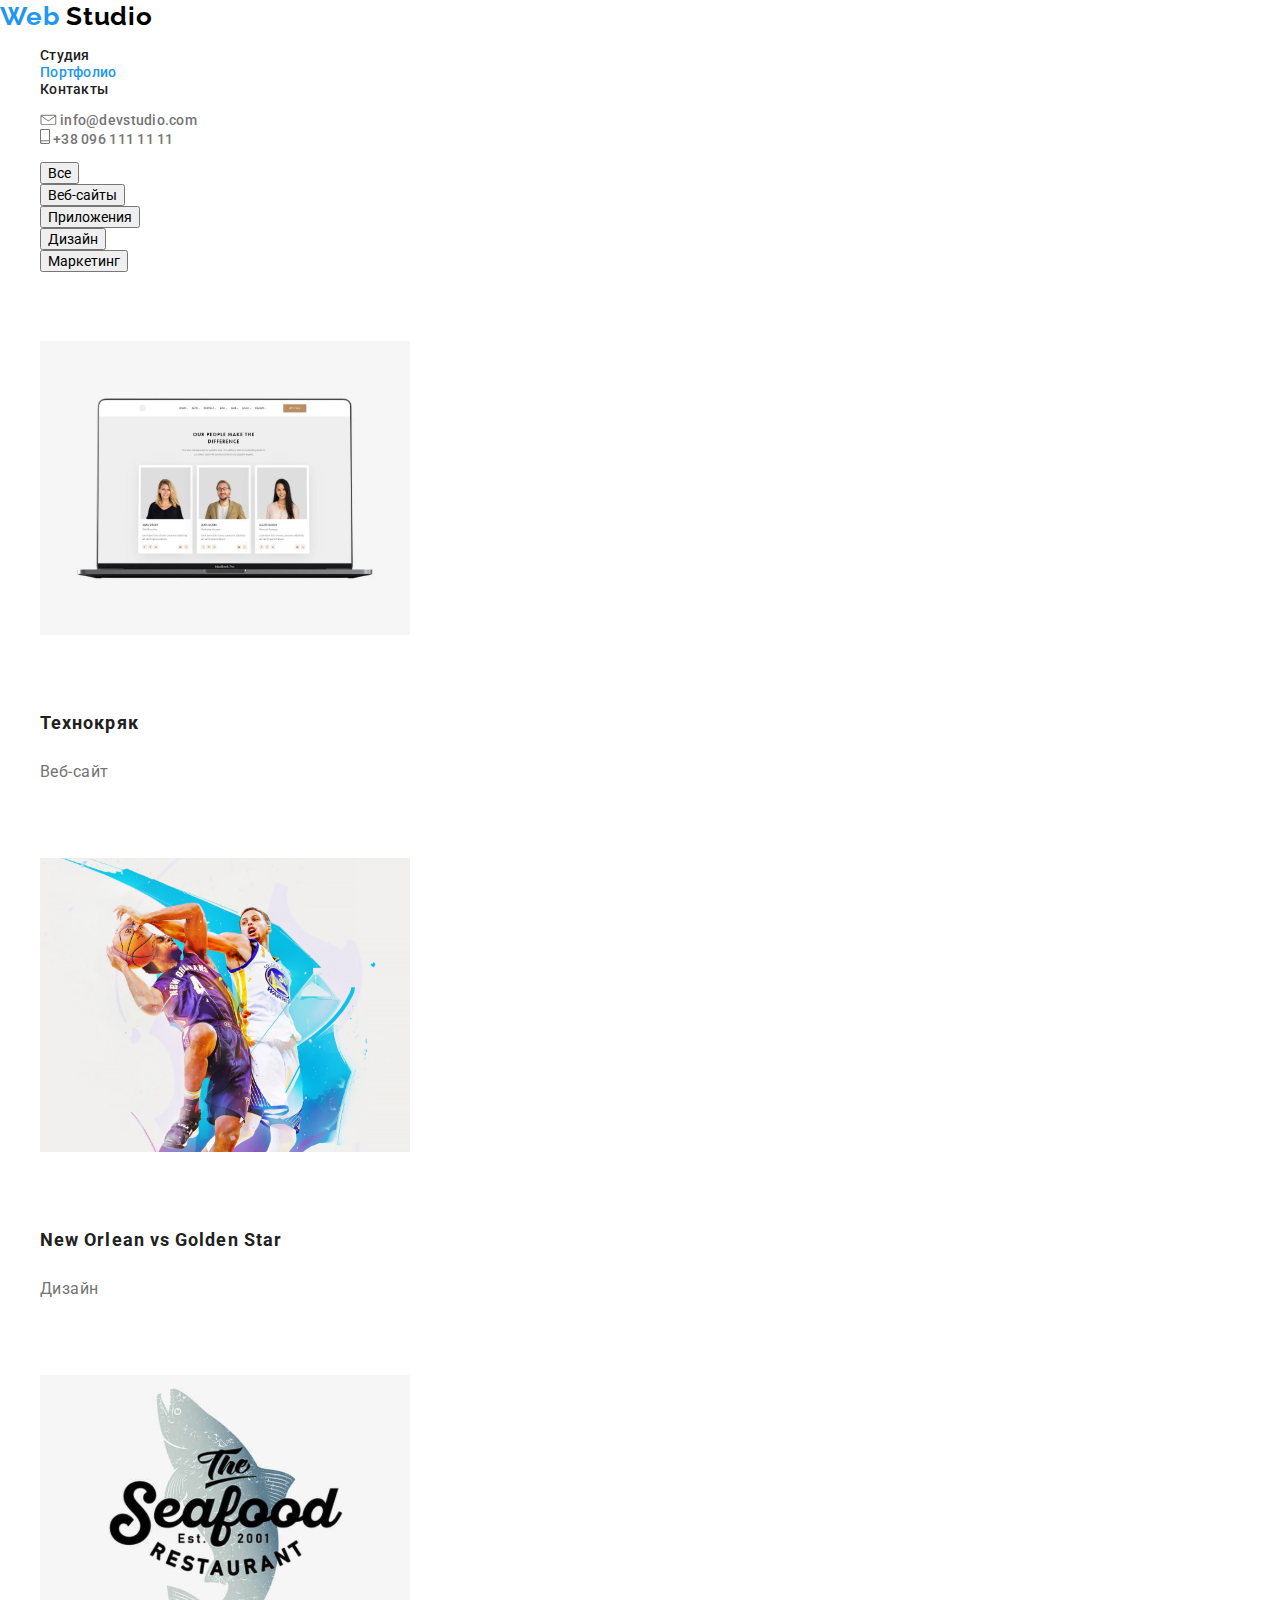
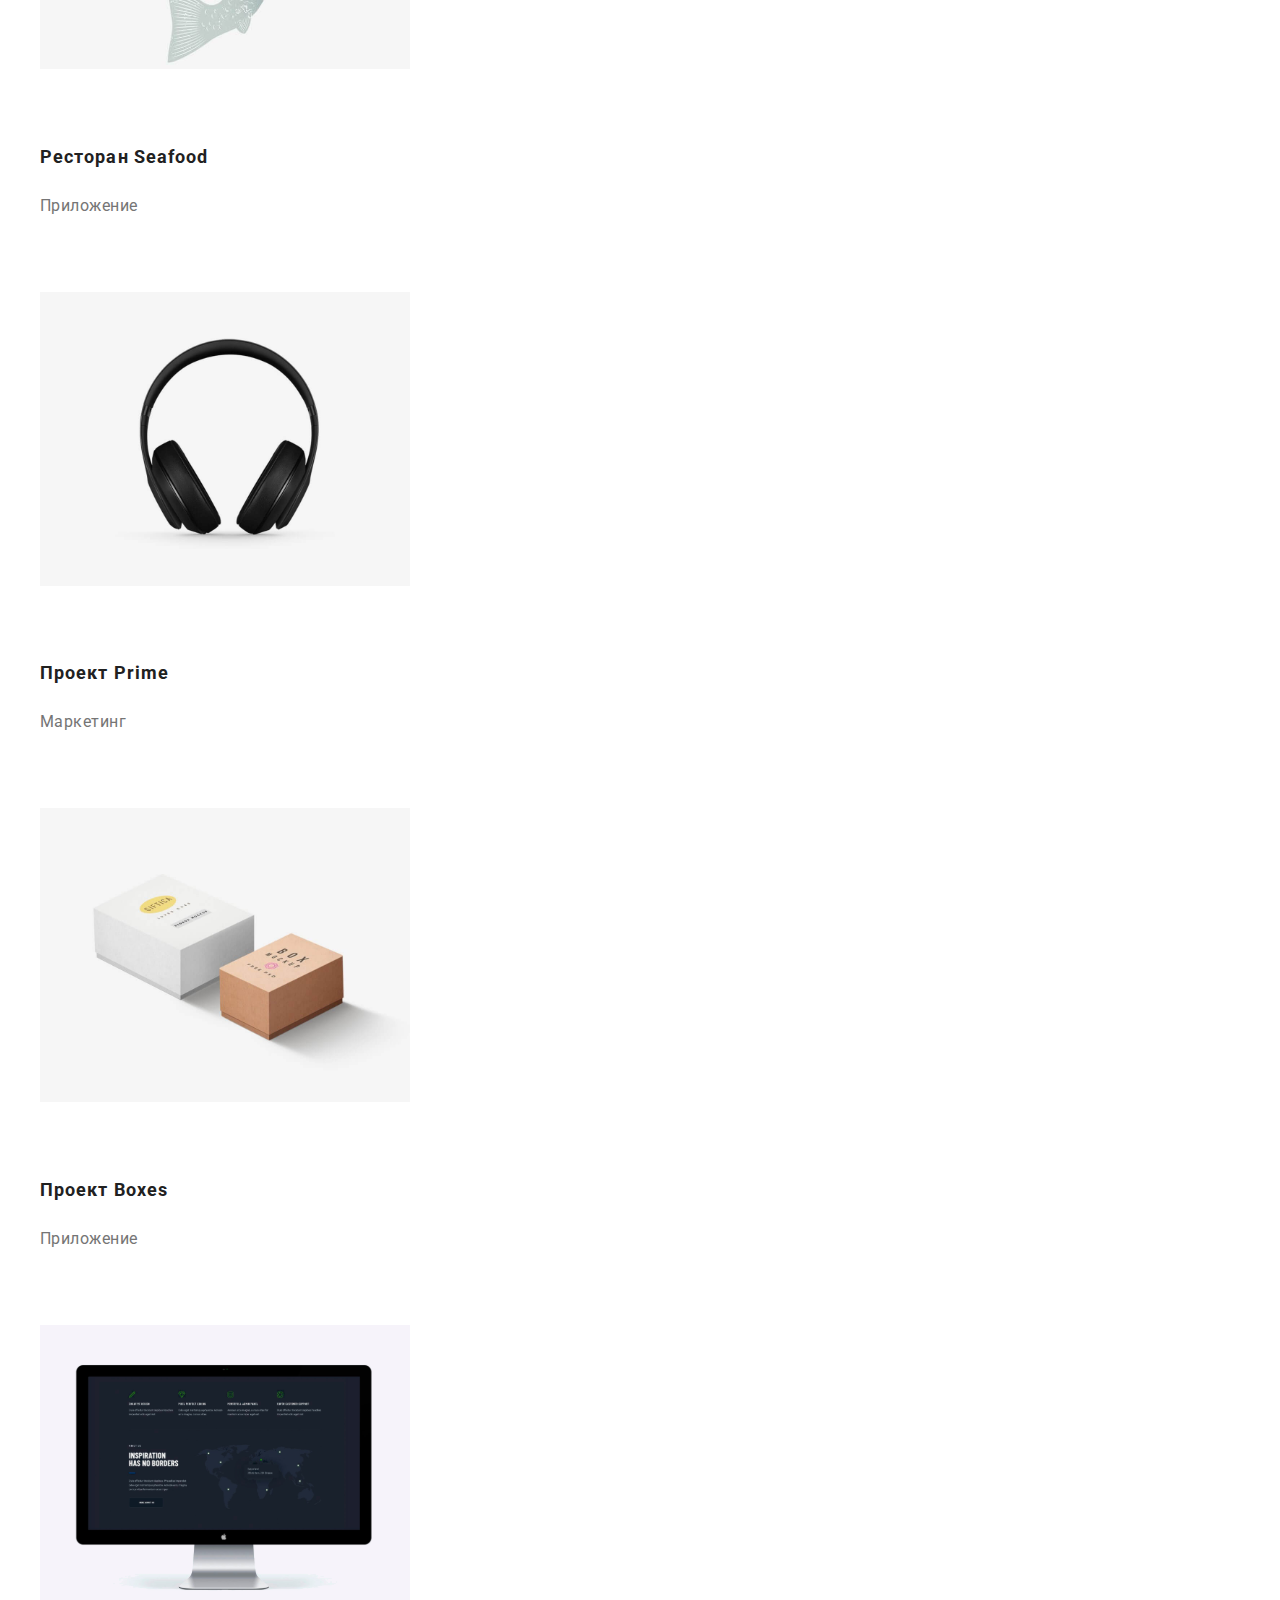
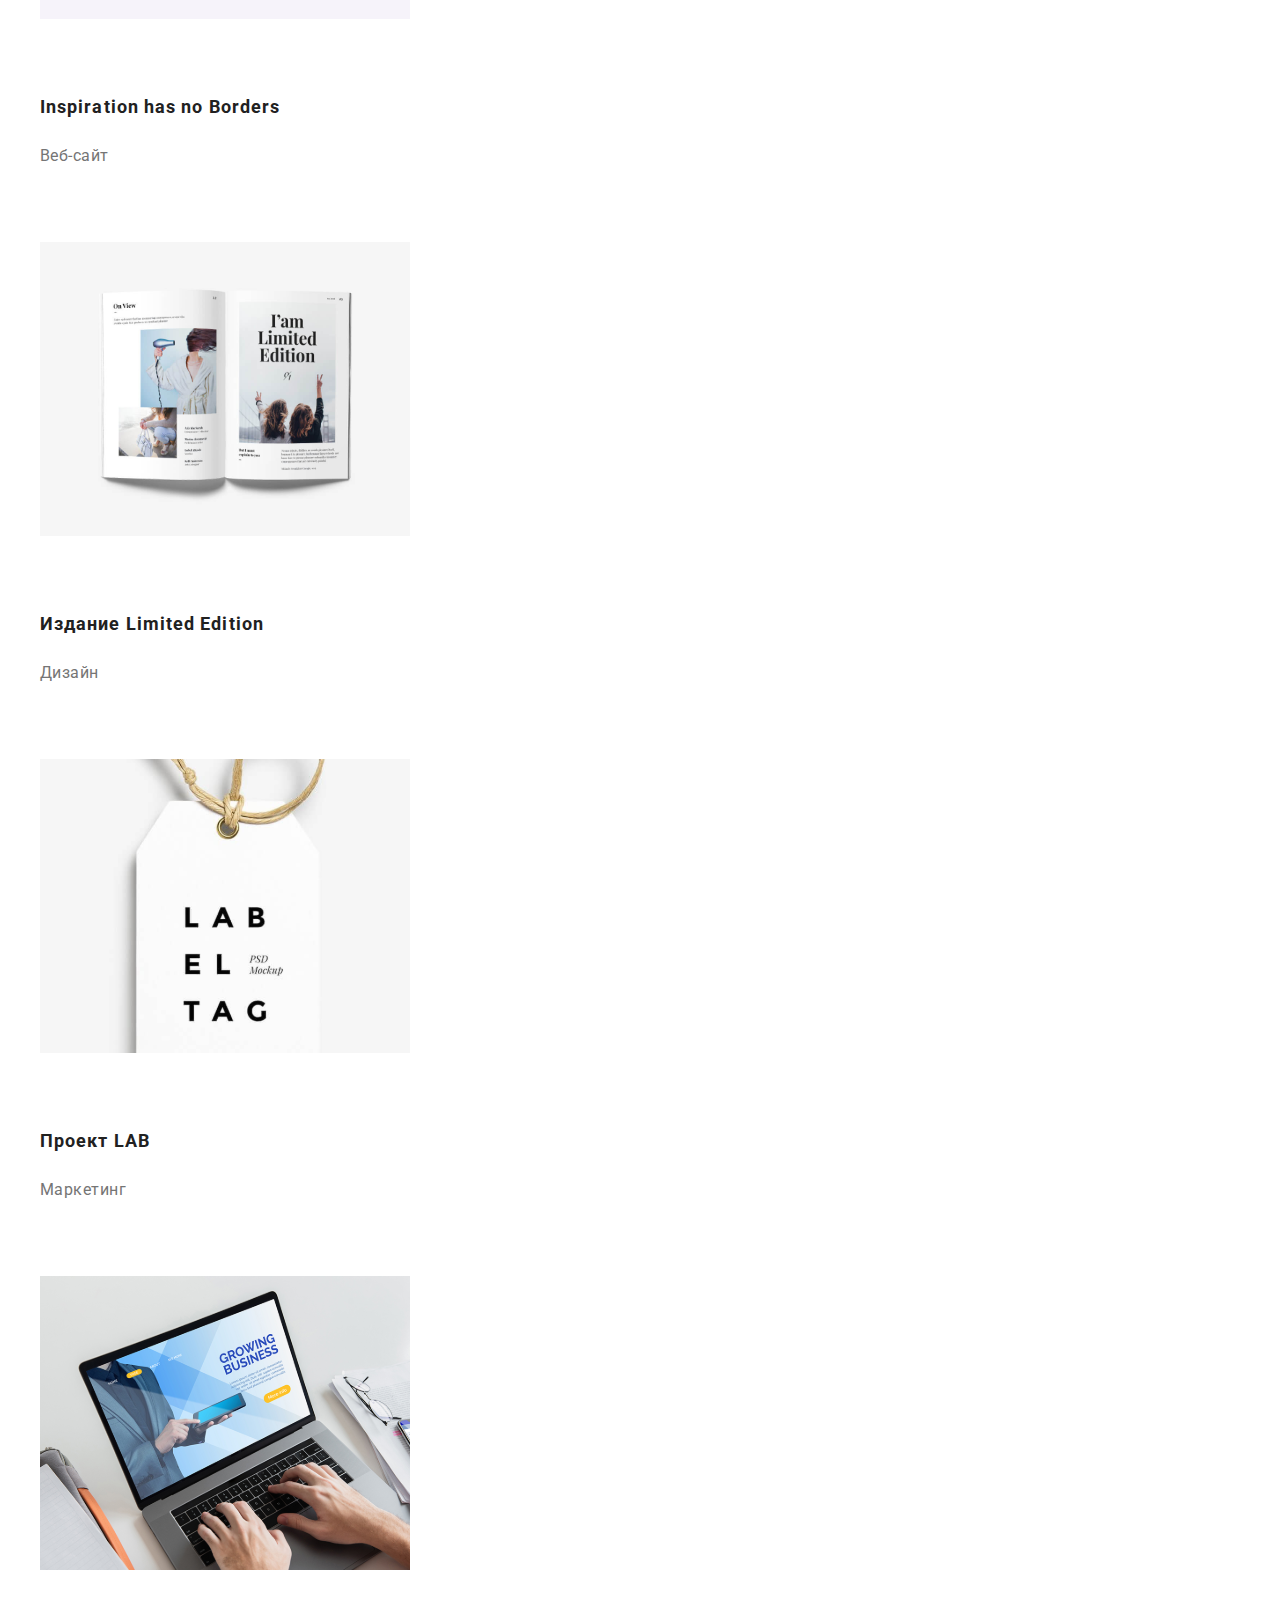
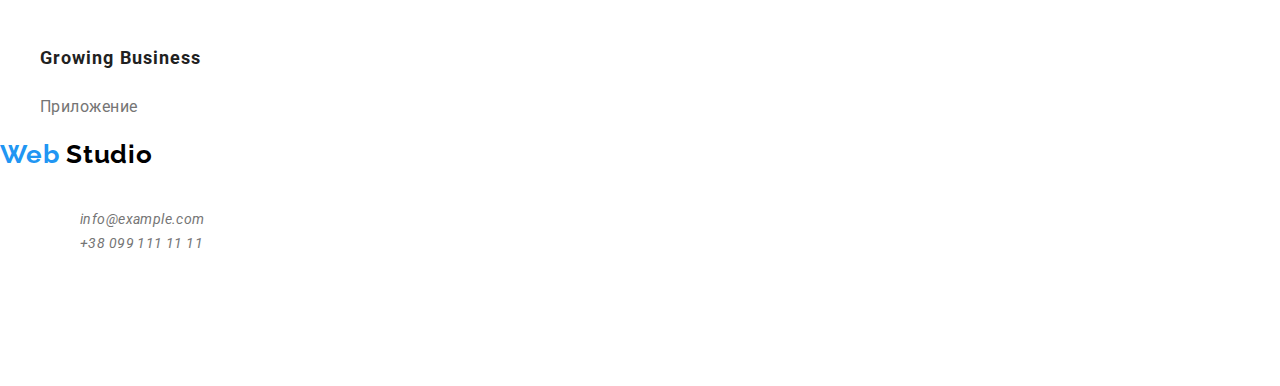
==== portfolio.html @ 61d97d43 "добавлен :root" ====
<DOCTYPE html>
  <html lang="ru">
    <head>
      <meta charset="UTF-8" />
      <meta name="viewport" content="width=device-width, initial-scale=1.0" />
      <title>Студия</title>
      <link
        href=" https://fonts.googleapis.com/css2?family=Raleway:wght@700&family=Roboto:wght@400;500;700;900&display=swap"
        rel="stylesheet"
      />
      <link rel="stylesheet" href="./css/normalize.css" />
      <link rel="stylesheet" href="./css/styles.css" />
    </head>

  <body>
    <nav class="navigation">
      <header class="header">
        <a lang="en" class="logo link" href="./index.html"> Web <span class="logo-2 link"> Studio </span>
        </a>
        <ul class="navigation-list list">
          <li class="navigation-list-item">
            <a class="navigation-list-link link " href="./index.html">Студия</a>
          </li>
          <li class="navigation-list-item">
  
            <a class="navigation-list-link link current" href="./portfolio.html">
              Портфолио
            </a>
          </li>
          <li class="navigation-list-item">
            <a class="navigation-list-link link" href="">Контакты</a>
          </li>
        </ul>
    </nav>
    <address class="header-address">
      <ul class="navigation-list-email-tel list">
        <li class="navigation-list-item-email-tel">
          <img src="./img/лого для телефона и почты/envelope.svg" alt="картинка конверта" />
          <a class="header-email link" href="email:info@devstudio.com"><span lang="en">info@devstudio.com</span></a>
        </li>
        <li class="navigation-list-item-email-tel">
          <img src="./img/лого для телефона и почты/smartphone.svg" alt="картинка телефона" />
          <a class="header-tel link" href="tel:+38 096 111 11 11">+38 096 111 11 11</a>
        </li>
      </ul>
    </address>
    </header>


    
      <main>
        <!--Портфолио-->
        <section class="section">
          <ul class="filter-list list" >
            <li  class="filter-list-item"><button type="button"  class="button-secondary" >Все</button></li>
            <li  class="filter-list-item" ><button type="button" class="button-secondary" >Веб-сайты</button></li>
            <li  class="filter-list-item" ><button type="button" class="button-secondary" >Приложения</button></li>
            <li  class="filter-list-item" ><button type="button" class="button-secondary" >Дизайн</button></li>
            <li  class="filter-list-item" ><button type="button" class="button-secondary" >Маркетинг</button></li>
          </ul>


          <ul class="portfolio-list list" >

            <li class="portfolio-list-item">
              <img
                src="./img/картинки для портфолио/1.svg"
                alt="постер ноутбука"
                width="370"
                height="404"
              />
              <h2 class="portfolio-title">Технокряк</h2>
              <p class="portfolio-description" >Веб-сайт</p>
            </li>

            <li class="portfolio-list-item" >
              <img
                src="./img/картинки для портфолио/2.svg"
                alt="постер баскетболистов"
                width="370"
                height="404"
              />
              <h2 class="portfolio-title">
                <span lang="en">New Orlean vs Golden Star</span>
              </h2>
              <p class="portfolio-description">Дизайн</p>
            </li>

            <li class="portfolio-list-item" >
              <img
                src="./img/картинки для портфолио/3.svg"
                alt="постер ресторана "
                width="370"
                height="404"
              />
              <h2 class="portfolio-title">
                Ресторан <span lang="en"> Seafood</span>
              </h2>
              <p class="portfolio-description">Приложение</p>
            </li>

            <li class="portfolio-list-item" >
              <img
                src="./img/картинки для портфолио/4.svg"
                alt="постер наушников"
                width="370"
                height="404"
              />
              <h2 class="portfolio-title">
                Проект <span lang="en"> Prime</span>
              </h2>
              <p class="portfolio-description">Маркетинг</p>
            </li>

            <li class="portfolio-list-item" >
              <img
                src="./img/картинки для портфолио/5.svg"
                alt="постер коробок"
                width="370"
                height="404"
              />
              <h2 class="portfolio-title">
                Проект <span lang="en">Boxes</span>
              </h2>
              <p class="portfolio-description">Приложение</p>
            </li>

            <li class="portfolio-list-item" >
              <img
                src="./img/картинки для портфолио/6.svg"
                alt="постер компьютера"
                width="370"
                height="404"
              />
              <h2 class="portfolio-title">
                <span lang="en">Inspiration has no Borders</span>
              </h2>
              <p class="portfolio-description">Веб-сайт</p>
            </li>

            <li class="portfolio-list-item" >
              <img
                src="./img/картинки для портфолио/7.svg"
                alt="постер книги"
                width="370"
                height="404"
              />
              <h2 class="portfolio-title">
                Издание <span lang="en">Limited Edition</span>
              </h2>
              <p class="portfolio-description">Дизайн</p>
            </li>

            <li class="portfolio-list-item" >
              <img
                src="./img/картинки для портфолио/8.svg"
                alt="постер бирки"
                width="370"
                height="404"
              />
              <h2 class="portfolio-title" >Проект <span lang="en">LAB</span></h2>
              <p class="portfolio-description">Маркетинг</p>
            </li>

            <li class="portfolio-list-item" >
              <img
                src="./img/картинки для портфолио/9.svg"
                alt="постер ноутбука"
                width="370"
                height="404"
              />
              <h2 class="portfolio-title">
                <span lang="en">Growing Business</span>
              </h2>
              <p class="portfolio-description">Приложение</p>
            </li>

          </ul>

        </section>
      </main>

      <footer class="footer">
      
        <section class="section-footer">
          <a lang="en" class="logo link" href="./index.html"> Web <span class="logo-2 link"> Studio </span>
          </a>
          <ul class="navigation-list list">
            <li class="navigation-list-item">
              <a class="navigation-list-link link current" href="./index.html"></a>
      
              <address class="address">
                <ul class="footer-address list">
                  <li class="footer-address-item">
                    <a class="footer-address-link-info link" href=""> г. Киев, пр-т Леси Украинки, 26</a>
                  </li>
      
                  <li class="footer-address-item">
                    <a class="footer-address-link link" lang="en" href="">info@example.com</a>
                  </li>
      
                  <li class="footer-address-item">
                    <a class="footer-address-link link" href=""> +38 099 111 11 11 </a></li>
                </ul>
              </address>
              <b class="add">ПРИСОЕДИНЯЙТЕСЬ</b>
              <ul class="social-link list">
                <li class="social-link-list-item">
                  <a class="social-links link" href="" aria-label="ссылка на instagram">
                    <img src="./img/социальные сети/instagram2.svg" alt="instagram"> </a></li>
                <li class="social-link-list-item">
                  <a class="social-links link" href="" aria-label="ссылка на twitter">
                    <img src="./img/социальные сети/twitter2.svg" alt="twitter">
                  </a></li>
                <li class="social-link-list-item">
                  <a class="social-links link" href="" aria-label="ссылка на facebook">
                    <img src="./img/социальные сети/facebook2.svg" alt="facebook">
                  </a></li>
                <li class="social-link-list-item">
                  <a class="social-links link" href="" aria-label="ссылка на linkedin">
                    <img src="./img/социальные сети/linkedin2.svg" alt="linkedin"></a>
                </li>
              </ul>
      
              <b class="subscribe-email">ПОДПИШИСЬ НА РАССЫЛКУ</b>
        </section>
      </footer>
      </body>
      
      </html>
      </DOCTYPE>
---- css/styles.css ----
body {
  color: #757575;
  background-color: #ffffff;
  font-family: 'Roboto', sans-serif;
  font-size: 14px;
}
:root {
  --accent-color: #2196f3;
  --primary-font: 'Roboto', sans-serif;
  --secondary-font: 'Raleway', sans-serif;
  --title-light-theme-color: #757575;
  --title-light-theme-color: #212121;
  --title-dark-theme-color: #ffffff;
  --title-dark-theme-color: #f5f4fa;
}

.link {
  text-decoration: none;
}
.list {
  list-style: none;
}
.logo {
  font-family: Raleway;
  font-weight: bold;
  font-size: 26px;
  line-height: 1.26;

  letter-spacing: 0.03em;

  color: #2196f3;
}
.logo-2 {
  font-family: Raleway;
  font-weight: bold;
  font-size: 26px;
  line-height: 1.26;

  letter-spacing: 0.03em;

  color: #000000;
}
.navigation-list-link {
  font-weight: 500;
  font-size: 14px;
  line-height: 1.14;
  letter-spacing: 0.02em;
  color: #212121;
}
.navigation-list-link:hover,
.navigation-list-link:focus {
  color: #2196f3;
}
.header-email,
.header-tel {
  font-weight: 500;
  font-size: 14px;
  line-height: 1.14;
  letter-spacing: 0.02em;
  color: #757575;
}
.header-email:hover,
.header-email:focus,
.header-tel:hover,
.header-tel:focus {
  color: #2196f3;
}

.header-tel {
  text-transform: uppercase;
}
.hero-title {
  font-weight: 900;
  font-size: 44px;
  line-height: 1.36;
  text-align: center;
  letter-spacing: 0.06em;

  text-transform: uppercase;
  color: #f8f8f8;
}

.order-service-btn {
  font-weight: bold;
  font-size: 16px;
  line-height: 1.87;
  letter-spacing: 0.06em;
  color: #ffffff;
  background-color: #2196f3;
}

.current {
  color: #2196f3;
}
.header-address {
  font-style: normal;
}
.feature-title {
  font-weight: bold;
  font-size: 14px;
  line-height: 1.14;
  letter-spacing: 0.03em;
  text-transform: uppercase;

  color: #212121;
}

.feature-description,
.footer-address-link {
  font-weight: normal;
  font-size: 14px;
  line-height: 1.71;
  letter-spacing: 0.03em;
  color: #757575;
}

.example-list-link,
.add,
.subscribe-email {
  font-weight: bold;
  font-size: 14px;
  line-height: 1.14;

  letter-spacing: 0.03em;
  text-transform: uppercase;

  color: #ffffff;
}
.section-team {
  background-color: #f5f4fa;
}
.team-title,
.customers-title,
.example-title {
  font-weight: bold;
  font-size: 36px;
  line-height: 1.16;
  text-align: center;
  letter-spacing: 0.03em;

  color: #212121;
}

.team-title-name {
  font-weight: 500;
  font-size: 16px;
  line-height: 1.18;

  letter-spacing: 0.03em;
  text-align: center;
  color: #212121;
}
.team-description {
  font-weight: normal;
  font-size: 16px;
  line-height: 1.18;

  letter-spacing: 0.03em;
  text-align: center;
  color: #757575;
}

.footer-address-link-info {
  font-weight: normal;
  font-size: 14px;
  line-height: 1.71;

  letter-spacing: 0.03em;

  color: #ffffff;
}
.footer-address-link:hover,
.footer-address-link :focus {
  color: #ffffff;
}

.button.secondary {
  color: #212121;
  background-color: #f5f4fa;
}
.button-secondary:hover,
.button-secondary:focus {
  color: #ffffff;
  background-color: #2196f3;
}
.portfolio-title {
  font-weight: bold;
  font-size: 18px;
  line-height: 2;

  letter-spacing: 0.06em;

  color: #212121;
}
.portfolio-description {
  font-weight: normal;
  font-size: 16px;
  line-height: 1.87;

  letter-spacing: 0.03em;

  color: #757575;
}
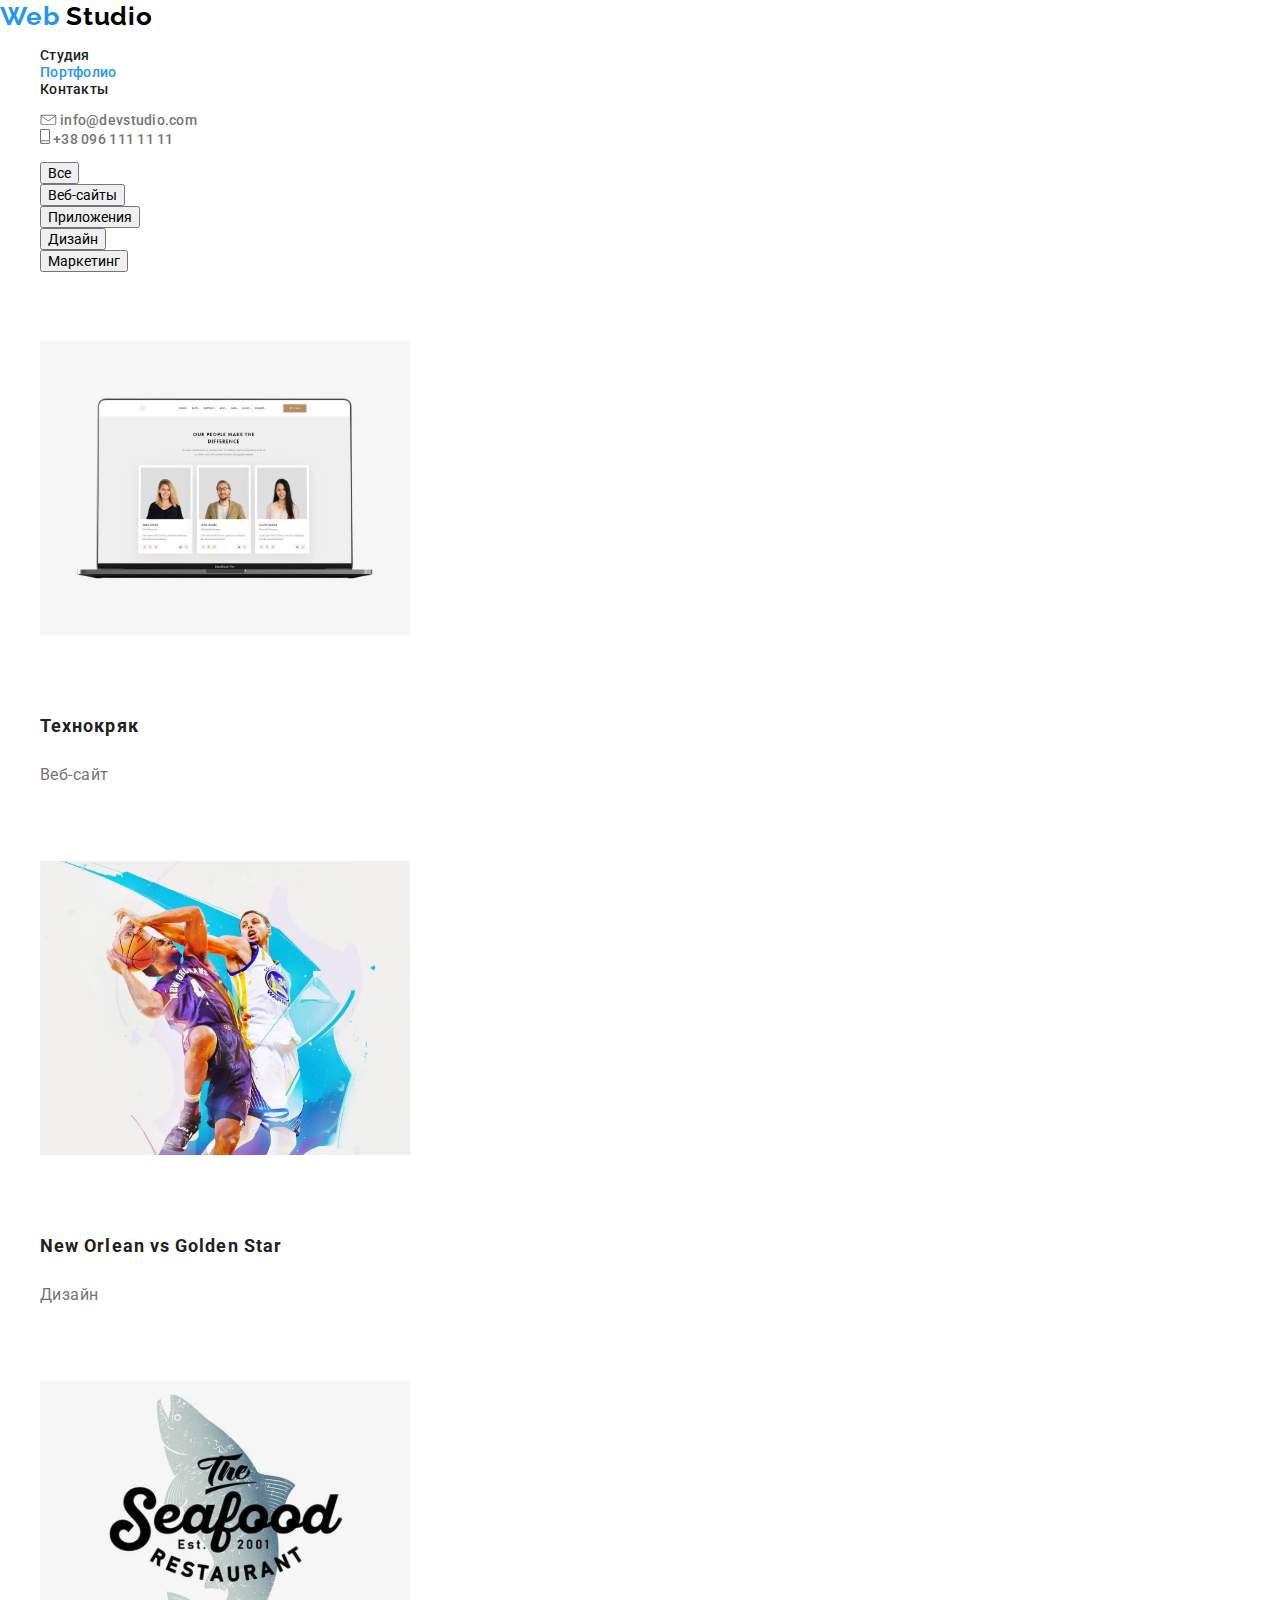
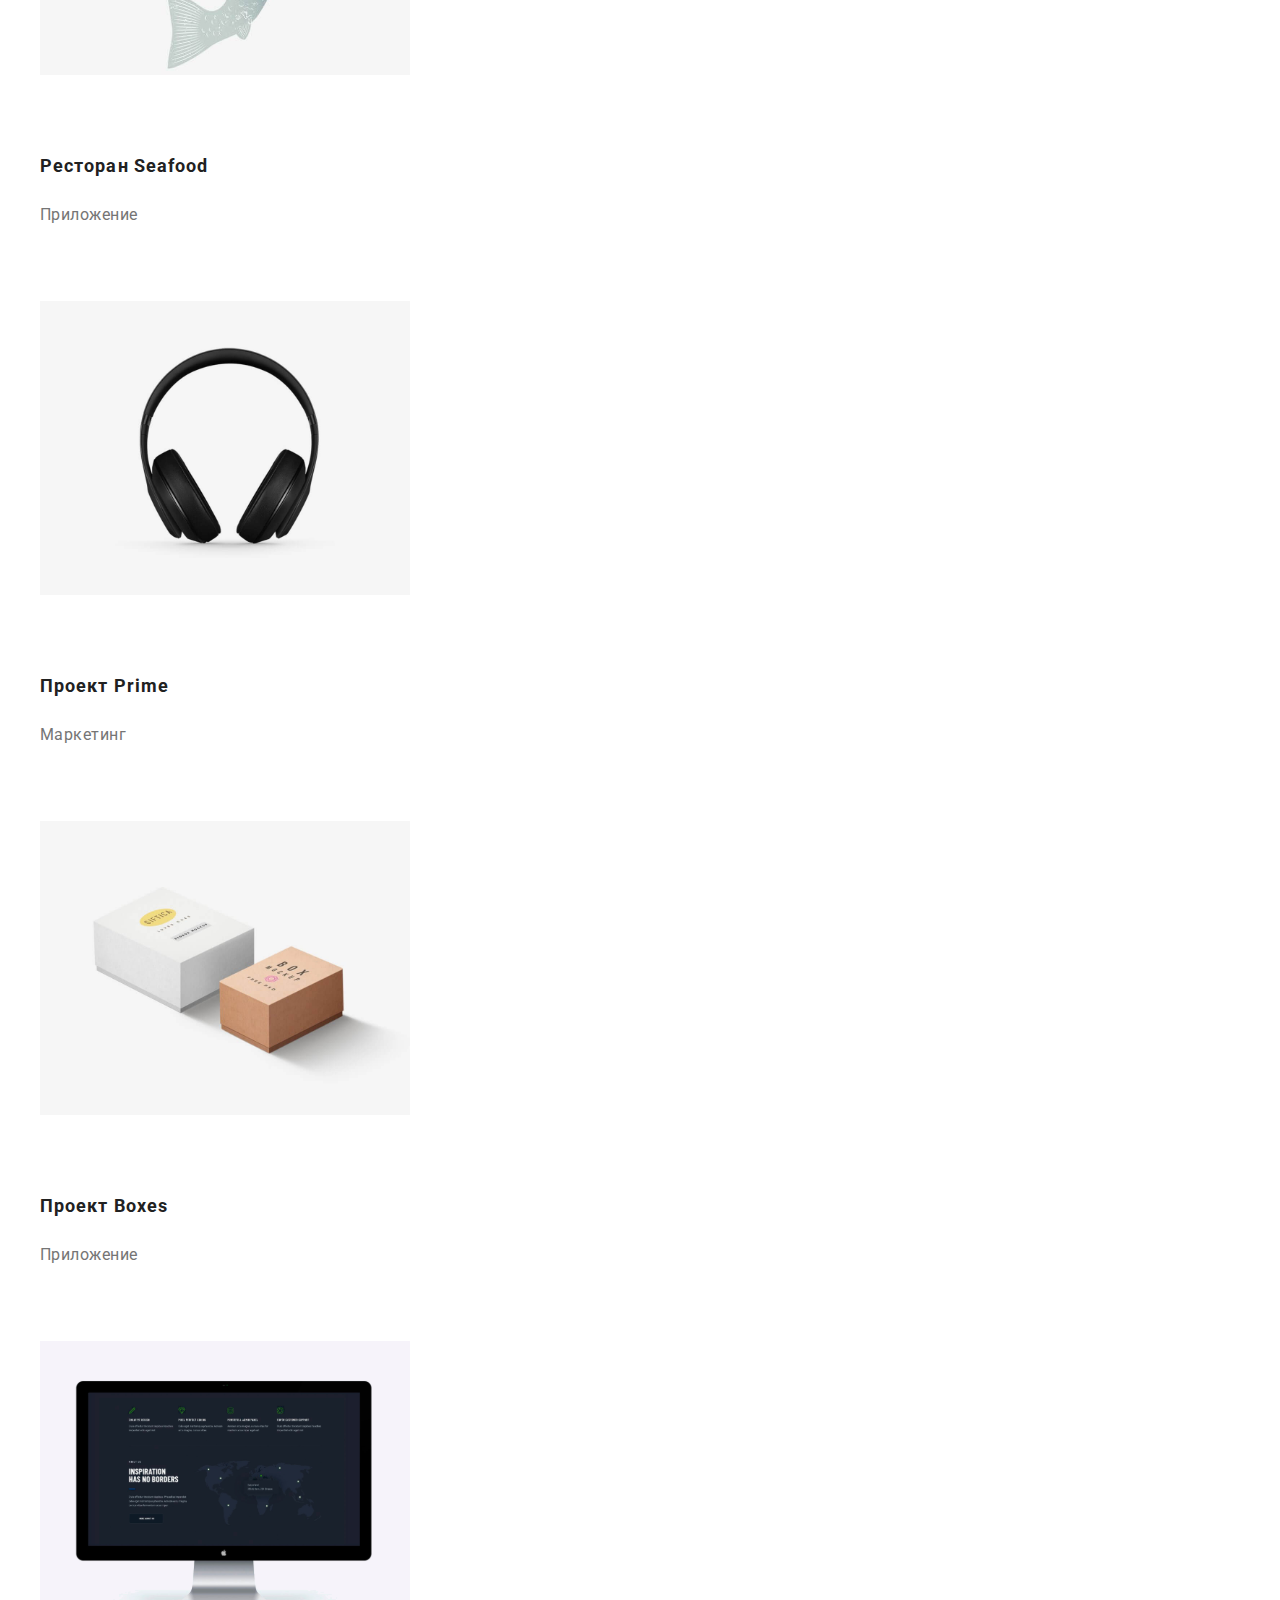
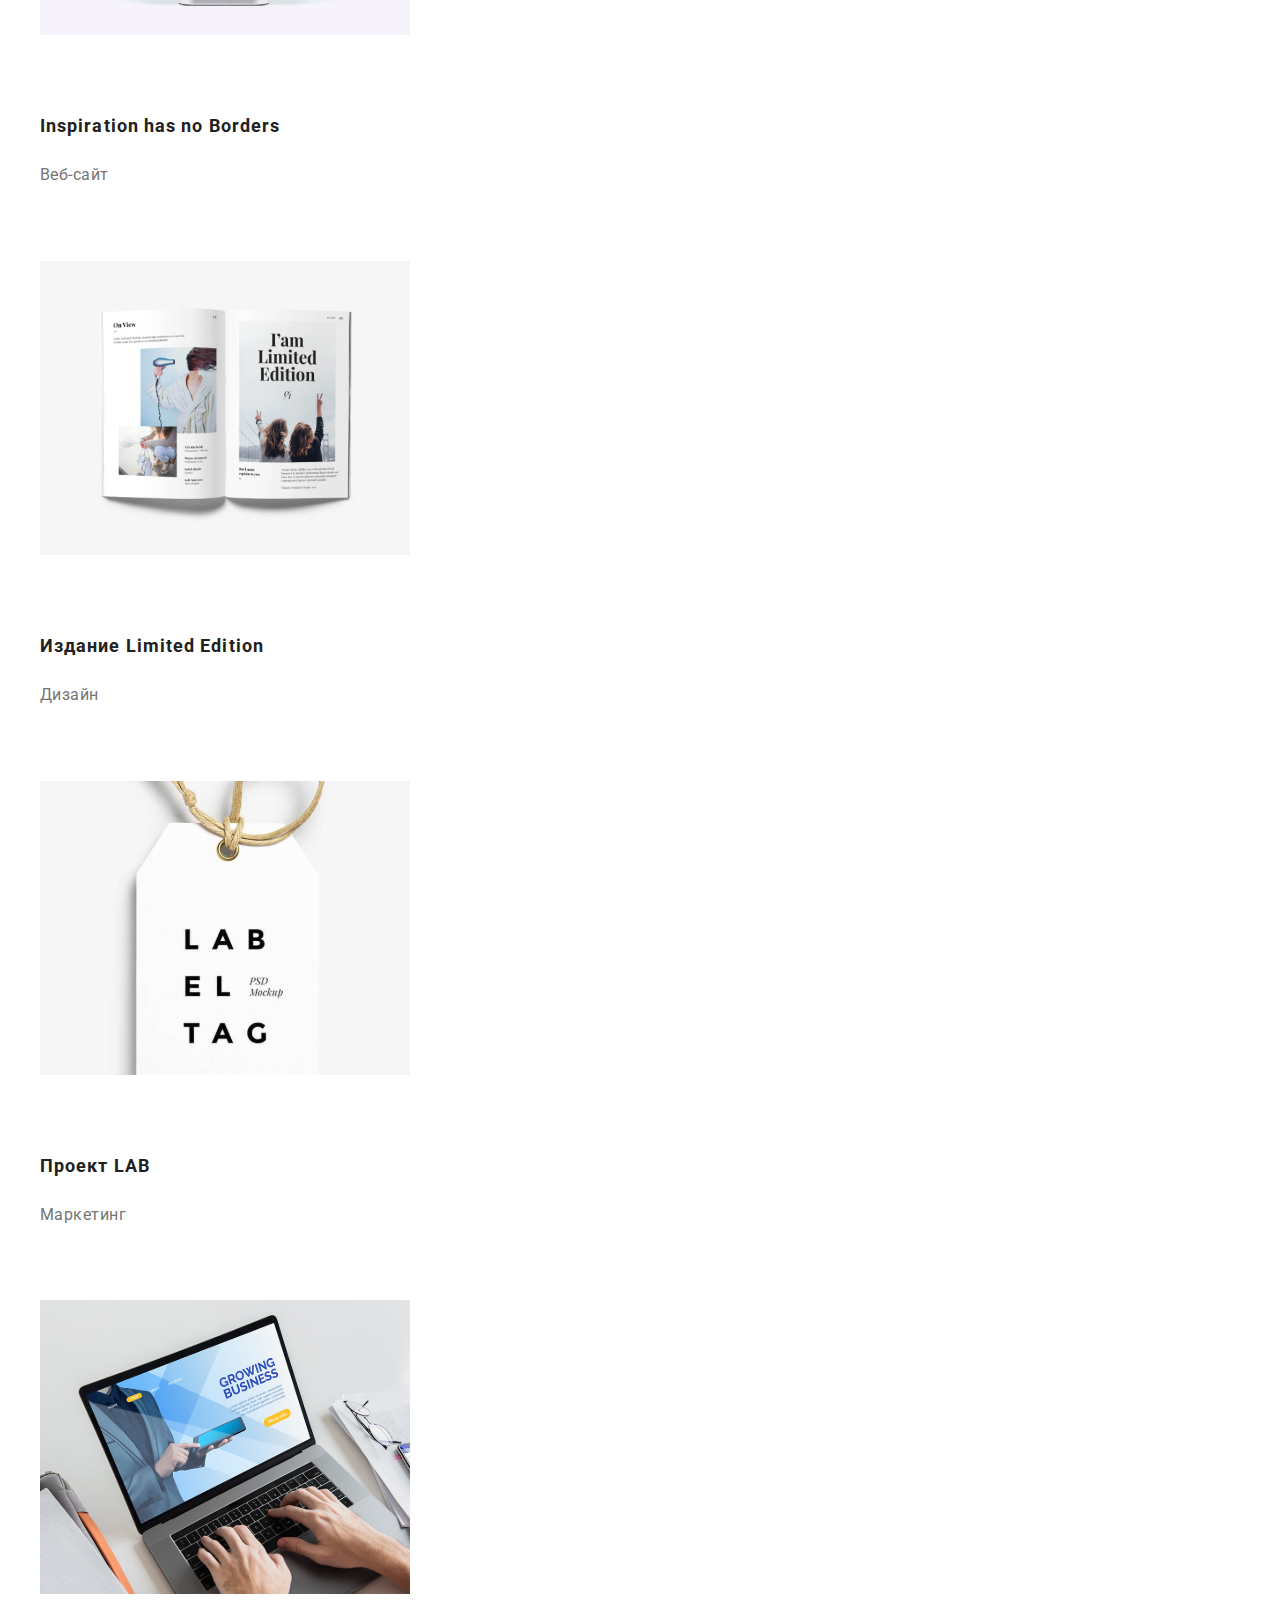
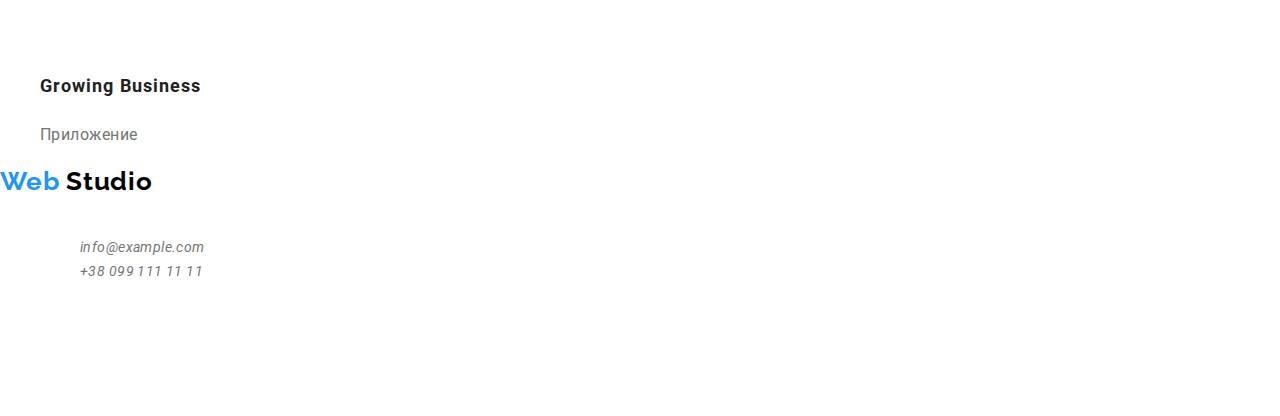
==== commit 73b080cb: "исправлен тег doctype" ====
--- a/portfolio.html
+++ b/portfolio.html
@@ -1,4 +1,4 @@
-<DOCTYPE html>
+<!DOCTYPE html>
   <html lang="ru">
     <head>
       <meta charset="UTF-8" />
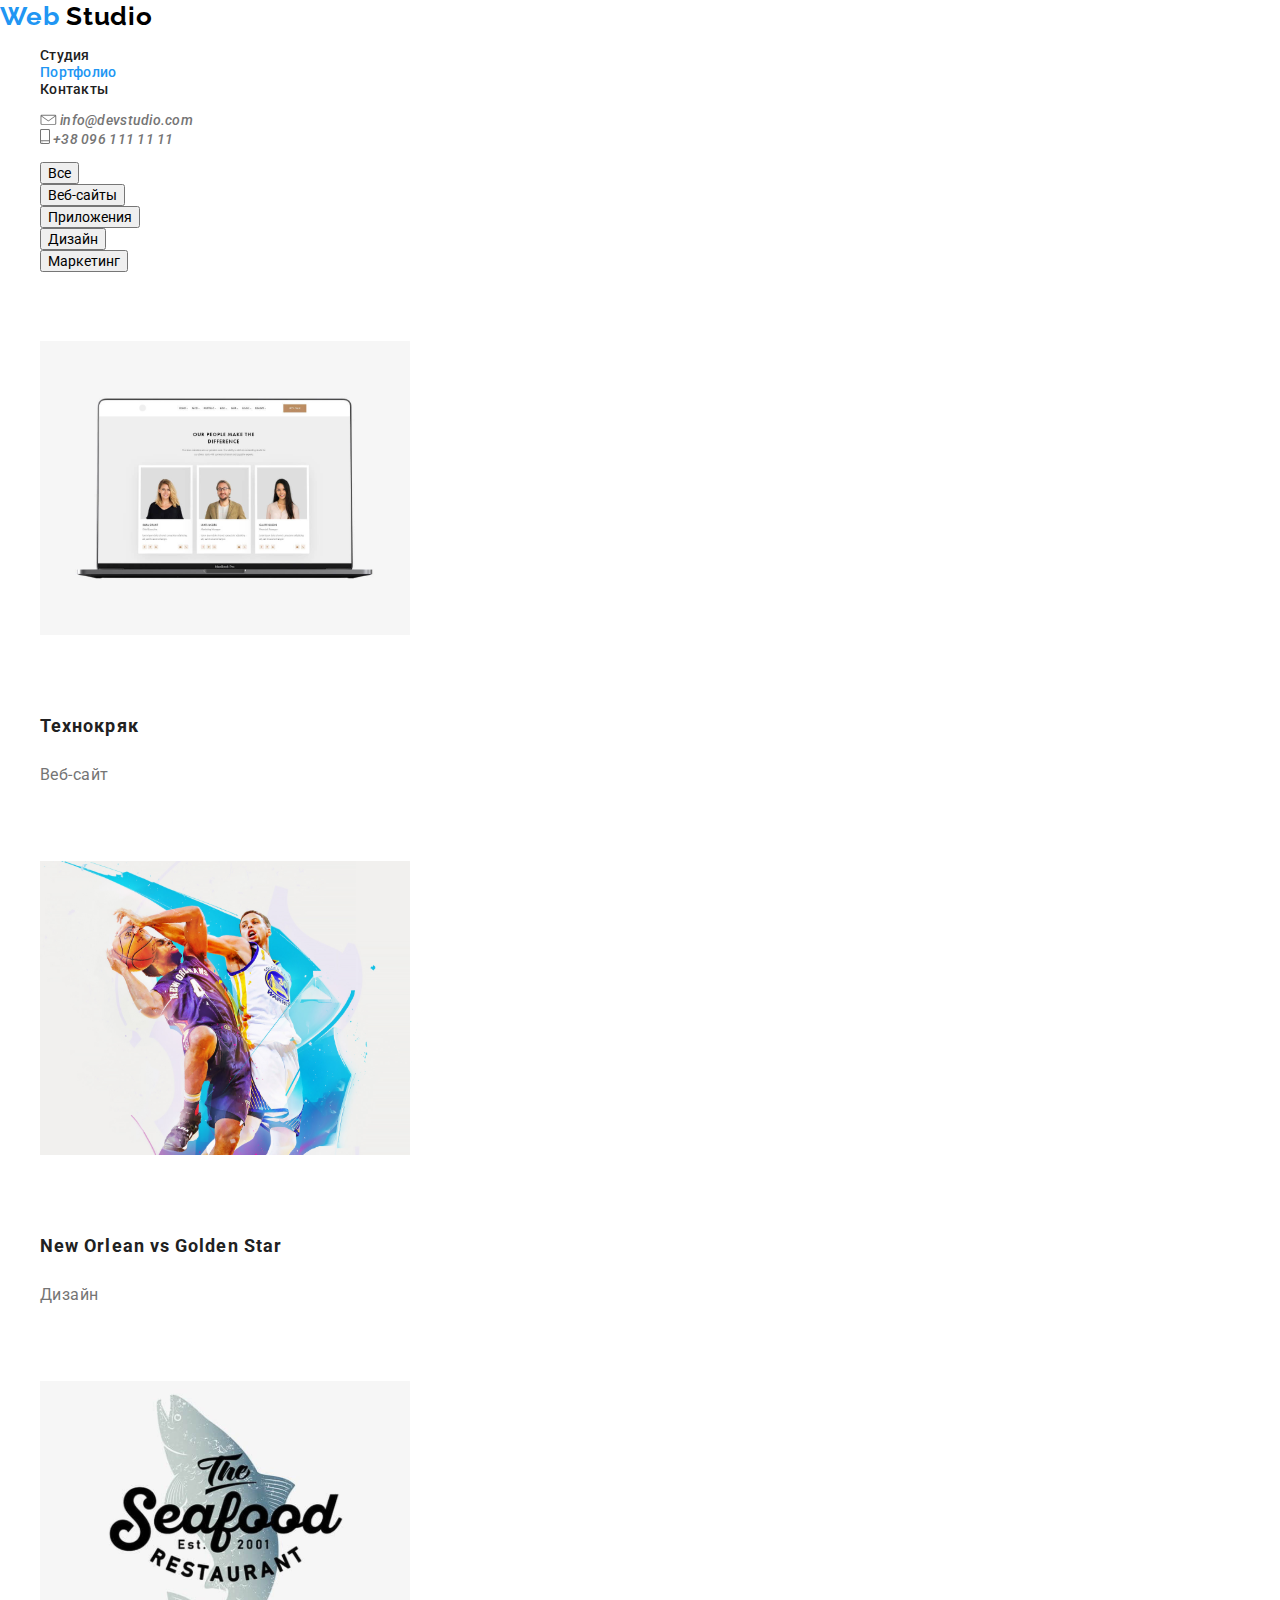
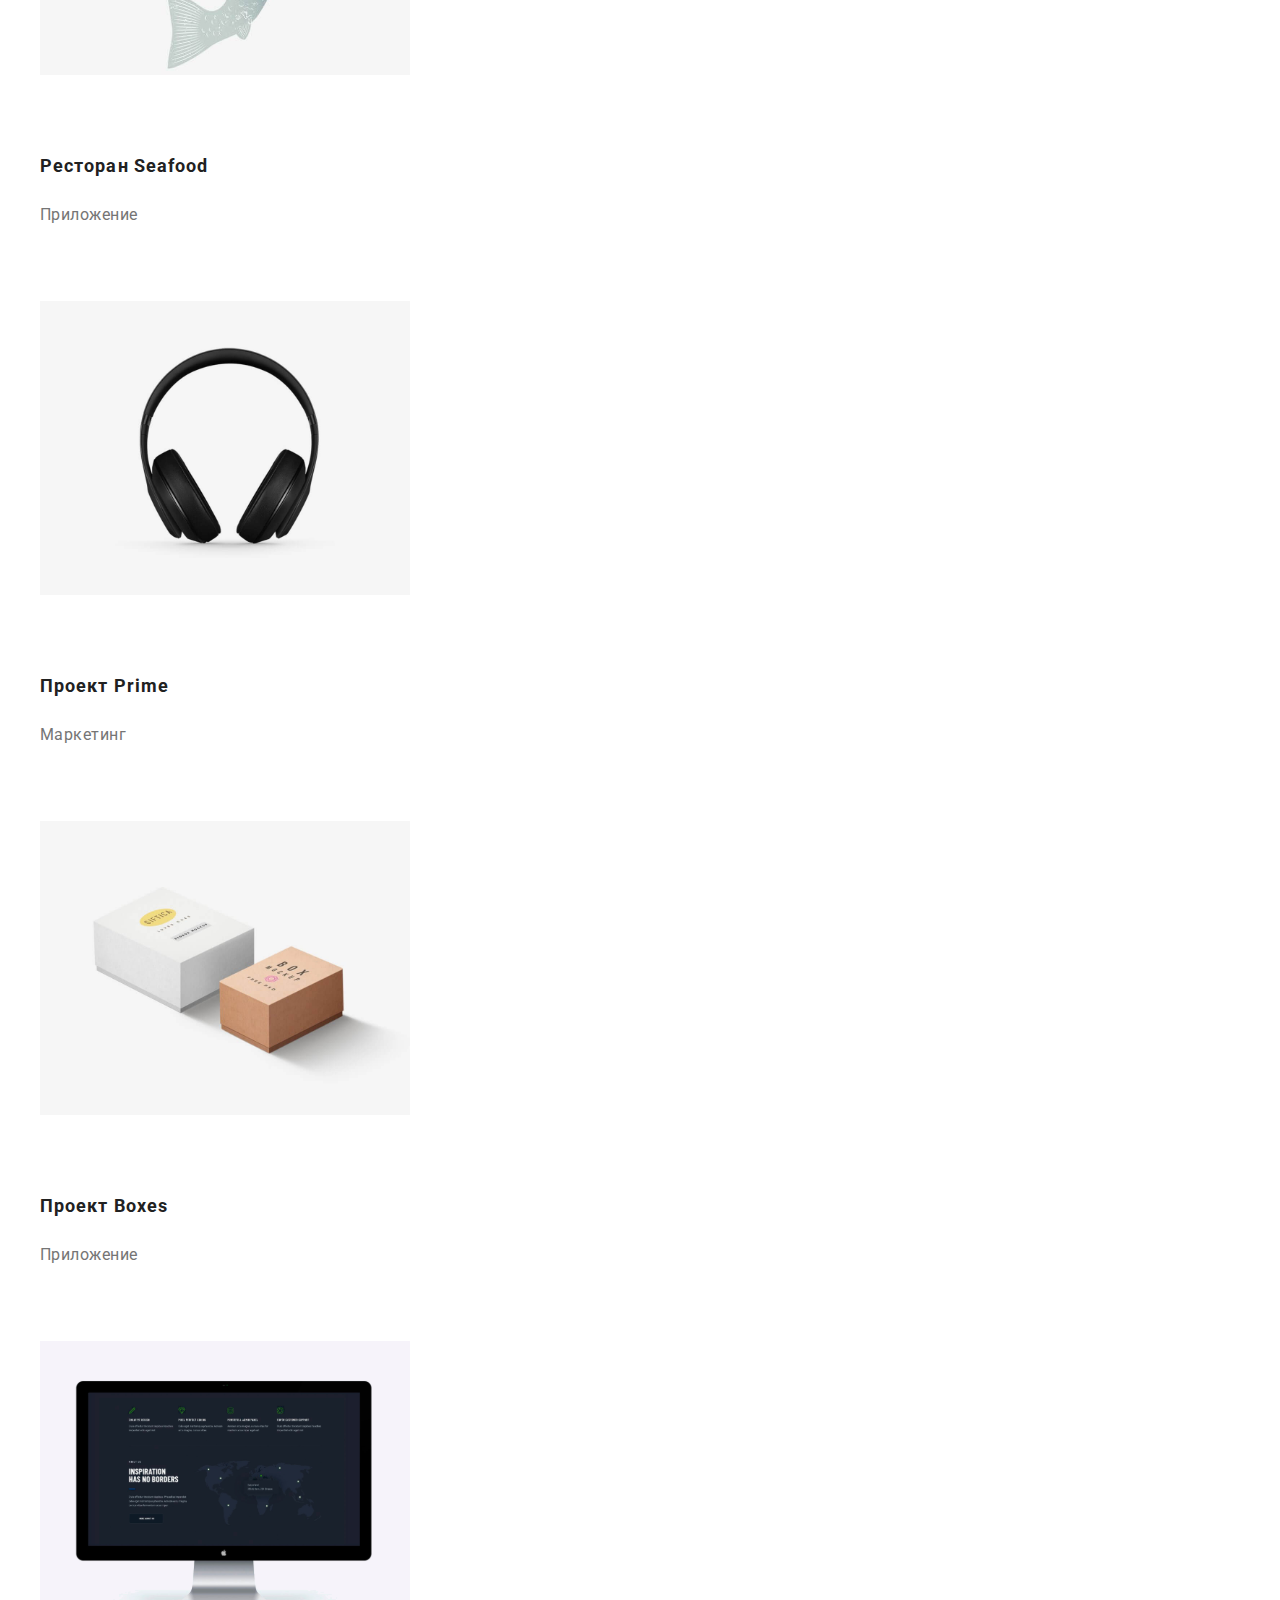
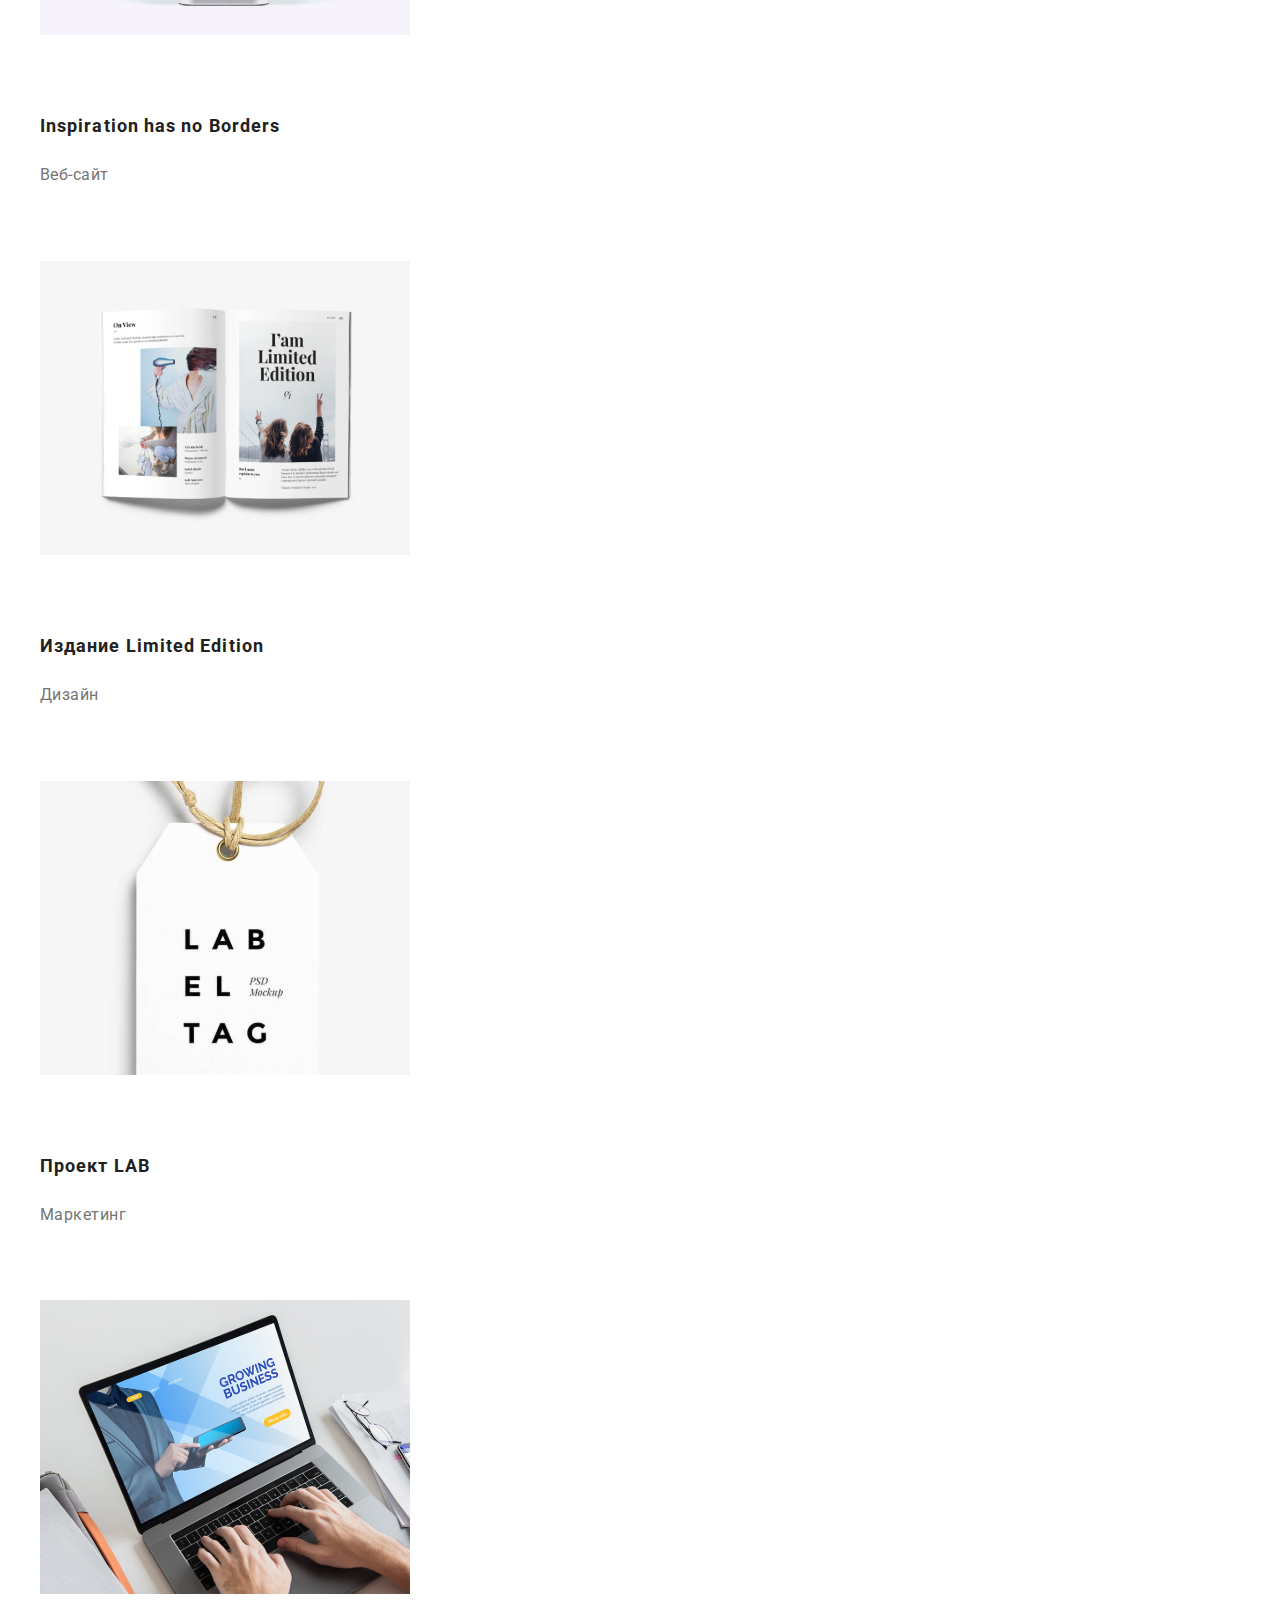
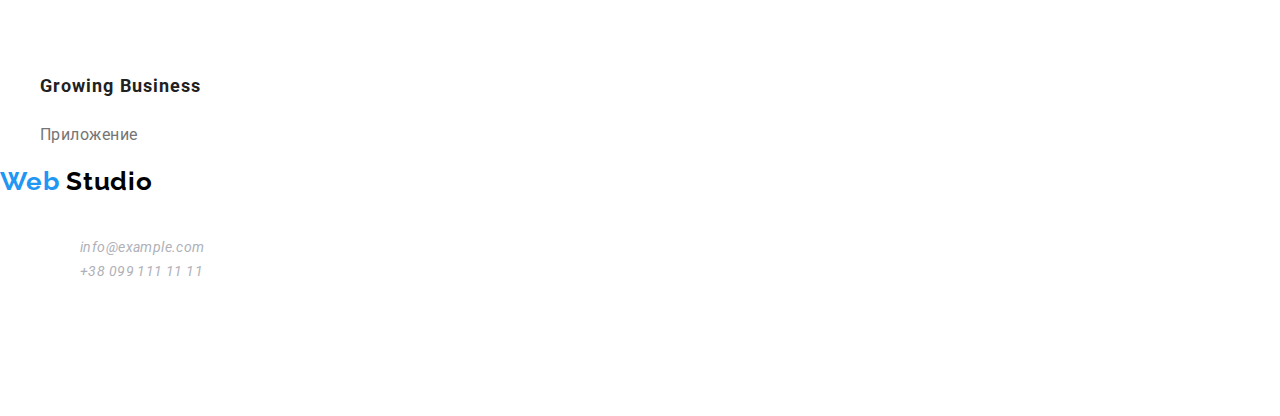
==== commit 8785d2a1: "2" ====
--- a/portfolio.html
+++ b/portfolio.html
@@ -35,12 +35,12 @@
     <address class="header-address">
       <ul class="navigation-list-email-tel list">
         <li class="navigation-list-item-email-tel">
-          <img src="./img/лого для телефона и почты/envelope.svg" alt="картинка конверта" />
-          <a class="header-email link" href="email:info@devstudio.com"><span lang="en">info@devstudio.com</span></a>
+          <img src="./img/logo mail and phone/envelope.svg" alt="картинка конверта" />
+          <a class="header-email link" href=""><span lang="en">info@devstudio.com</span></a>
         </li>
         <li class="navigation-list-item-email-tel">
-          <img src="./img/лого для телефона и почты/smartphone.svg" alt="картинка телефона" />
-          <a class="header-tel link" href="tel:+38 096 111 11 11">+38 096 111 11 11</a>
+          <img src="./img/logo mail and phone/smartphone.svg" alt="картинка телефона" />
+          <a class="header-tel link" href="">+38 096 111 11 11</a>
         </li>
       </ul>
     </address>
@@ -64,7 +64,7 @@
 
             <li class="portfolio-list-item">
               <img
-                src="./img/картинки для портфолио/1.svg"
+                src="./img/portfolio main photo/1.svg"
                 alt="постер ноутбука"
                 width="370"
                 height="404"
@@ -75,7 +75,7 @@
 
             <li class="portfolio-list-item" >
               <img
-                src="./img/картинки для портфолио/2.svg"
+                src="./img/portfolio main photo/2.svg"
                 alt="постер баскетболистов"
                 width="370"
                 height="404"
@@ -88,7 +88,7 @@
 
             <li class="portfolio-list-item" >
               <img
-                src="./img/картинки для портфолио/3.svg"
+                src="./img/portfolio main photo/3.svg"
                 alt="постер ресторана "
                 width="370"
                 height="404"
@@ -101,7 +101,7 @@
 
             <li class="portfolio-list-item" >
               <img
-                src="./img/картинки для портфолио/4.svg"
+                src="./img/portfolio main photo/4.svg"
                 alt="постер наушников"
                 width="370"
                 height="404"
@@ -114,7 +114,7 @@
 
             <li class="portfolio-list-item" >
               <img
-                src="./img/картинки для портфолио/5.svg"
+                src="./img/portfolio main photo/5.svg"
                 alt="постер коробок"
                 width="370"
                 height="404"
@@ -127,7 +127,7 @@
 
             <li class="portfolio-list-item" >
               <img
-                src="./img/картинки для портфолио/6.svg"
+                src="./img/portfolio main photo/6.svg"
                 alt="постер компьютера"
                 width="370"
                 height="404"
@@ -140,7 +140,7 @@
 
             <li class="portfolio-list-item" >
               <img
-                src="./img/картинки для портфолио/7.svg"
+                src="./img/portfolio main photo/7.svg"
                 alt="постер книги"
                 width="370"
                 height="404"
@@ -153,7 +153,7 @@
 
             <li class="portfolio-list-item" >
               <img
-                src="./img/картинки для портфолио/8.svg"
+                src="./img/portfolio main photo/8.svg"
                 alt="постер бирки"
                 width="370"
                 height="404"
@@ -164,7 +164,7 @@
 
             <li class="portfolio-list-item" >
               <img
-                src="./img/картинки для портфолио/9.svg"
+                src="./img/portfolio main photo/9.svg"
                 alt="постер ноутбука"
                 width="370"
                 height="404"
@@ -183,6 +183,7 @@
       <footer class="footer">
       
         <section class="section-footer">
+          <h3 hidden>footer navigation</h3>
           <a lang="en" class="logo link" href="./index.html"> Web <span class="logo-2 link"> Studio </span>
           </a>
           <ul class="navigation-list list">
@@ -207,18 +208,18 @@
               <ul class="social-link list">
                 <li class="social-link-list-item">
                   <a class="social-links link" href="" aria-label="ссылка на instagram">
-                    <img src="./img/социальные сети/instagram2.svg" alt="instagram"> </a></li>
+                    <img src="./img/social pictures/instagram2.svg" alt="instagram"> </a></li>
                 <li class="social-link-list-item">
                   <a class="social-links link" href="" aria-label="ссылка на twitter">
-                    <img src="./img/социальные сети/twitter2.svg" alt="twitter">
+                    <img src="./img/social pictures/twitter2.svg" alt="twitter">
                   </a></li>
                 <li class="social-link-list-item">
                   <a class="social-links link" href="" aria-label="ссылка на facebook">
-                    <img src="./img/социальные сети/facebook2.svg" alt="facebook">
+                    <img src="./img/social pictures/facebook2.svg" alt="facebook">
                   </a></li>
                 <li class="social-link-list-item">
                   <a class="social-links link" href="" aria-label="ссылка на linkedin">
-                    <img src="./img/социальные сети/linkedin2.svg" alt="linkedin"></a>
+                    <img src="./img/social pictures/linkedin2.svg" alt="linkedin"></a>
                 </li>
               </ul>
       
@@ -226,6 +227,5 @@
         </section>
       </footer>
       </body>
-      
       </html>
-      </DOCTYPE>+    --- a/css/styles.css
+++ b/css/styles.css
@@ -13,6 +13,15 @@
   --title-dark-theme-color: #ffffff;
   --title-dark-theme-color: #f5f4fa;
 }
+html {
+  box-sizing: border-box;
+}
+
+*,
+*::before,
+*::after {
+  box-sizing: inherit;
+}
 
 .link {
   text-decoration: none;
@@ -20,14 +29,14 @@
 .list {
   list-style: none;
 }
+/* LOGO */
+
 .logo {
   font-family: Raleway;
   font-weight: bold;
   font-size: 26px;
   line-height: 1.26;
-
-  letter-spacing: 0.03em;
-
+  letter-spacing: 0.03em;
   color: #2196f3;
 }
 .logo-2 {
@@ -35,11 +44,12 @@
   font-weight: bold;
   font-size: 26px;
   line-height: 1.26;
-
-  letter-spacing: 0.03em;
-
+  letter-spacing: 0.03em;
   color: #000000;
 }
+
+/*navigation:studio,portfolio,contact*/
+
 .navigation-list-link {
   font-weight: 500;
   font-size: 14px;
@@ -51,6 +61,12 @@
 .navigation-list-link:focus {
   color: #2196f3;
 }
+.current {
+  color: #2196f3;
+}
+
+/*navigation:email,tel*/
+
 .header-email,
 .header-tel {
   font-weight: 500;
@@ -69,6 +85,9 @@
 .header-tel {
   text-transform: uppercase;
 }
+
+/*hero title*/
+
 .hero-title {
   font-weight: 900;
   font-size: 44px;
@@ -80,6 +99,8 @@
   color: #f8f8f8;
 }
 
+/*button:order service*/
+
 .order-service-btn {
   font-weight: bold;
   font-size: 16px;
@@ -89,24 +110,20 @@
   background-color: #2196f3;
 }
 
-.current {
-  color: #2196f3;
-}
-.header-address {
-  font-style: normal;
-}
+/*feature-title*/
+
 .feature-title {
   font-weight: bold;
   font-size: 14px;
   line-height: 1.14;
   letter-spacing: 0.03em;
   text-transform: uppercase;
-
-  color: #212121;
-}
-
-.feature-description,
-.footer-address-link {
+  color: #212121;
+}
+
+/*feature-description*/
+
+.feature-description {
   font-weight: normal;
   font-size: 14px;
   line-height: 1.71;
@@ -201,3 +218,10 @@
 
   color: #757575;
 }
+.footer-address-link {
+  font-weight: normal;
+  font-size: 14px;
+  line-height: 1.71;
+  letter-spacing: 0.03em;
+  color: #afb1b8;
+}
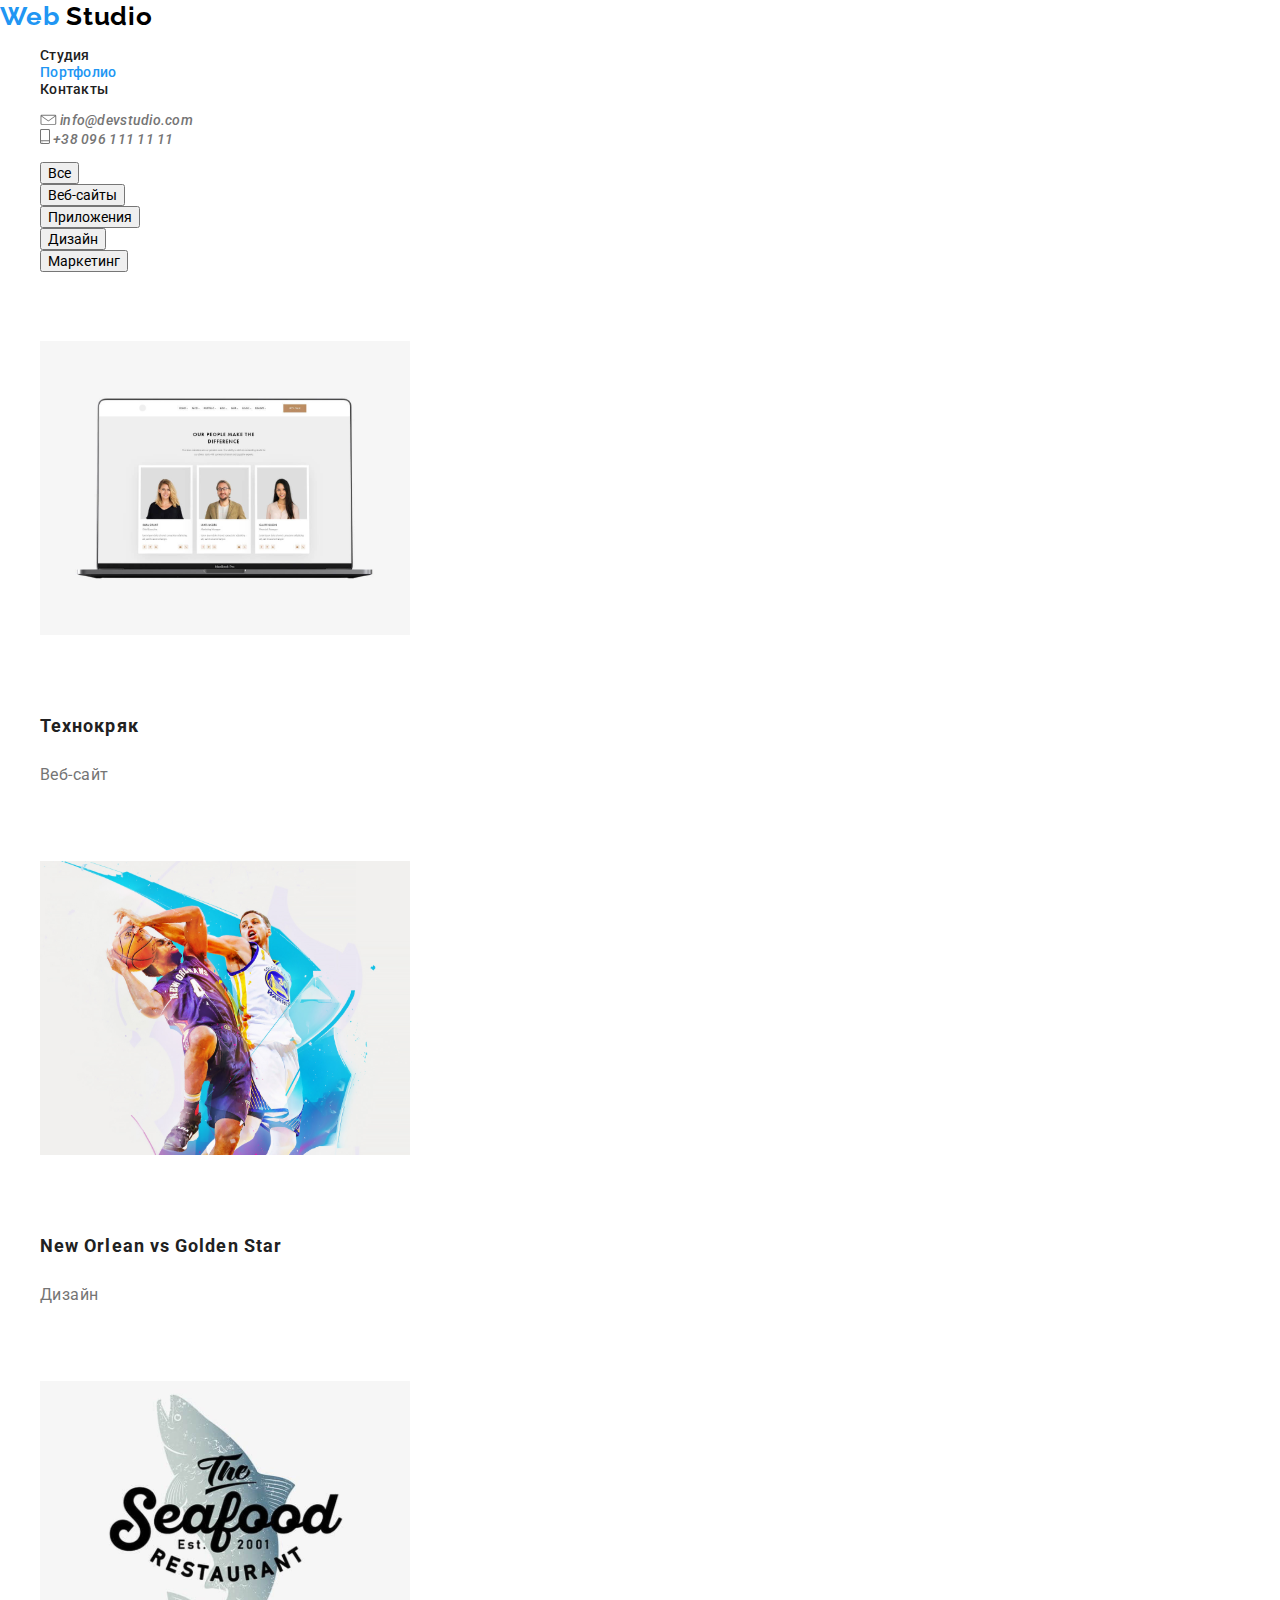
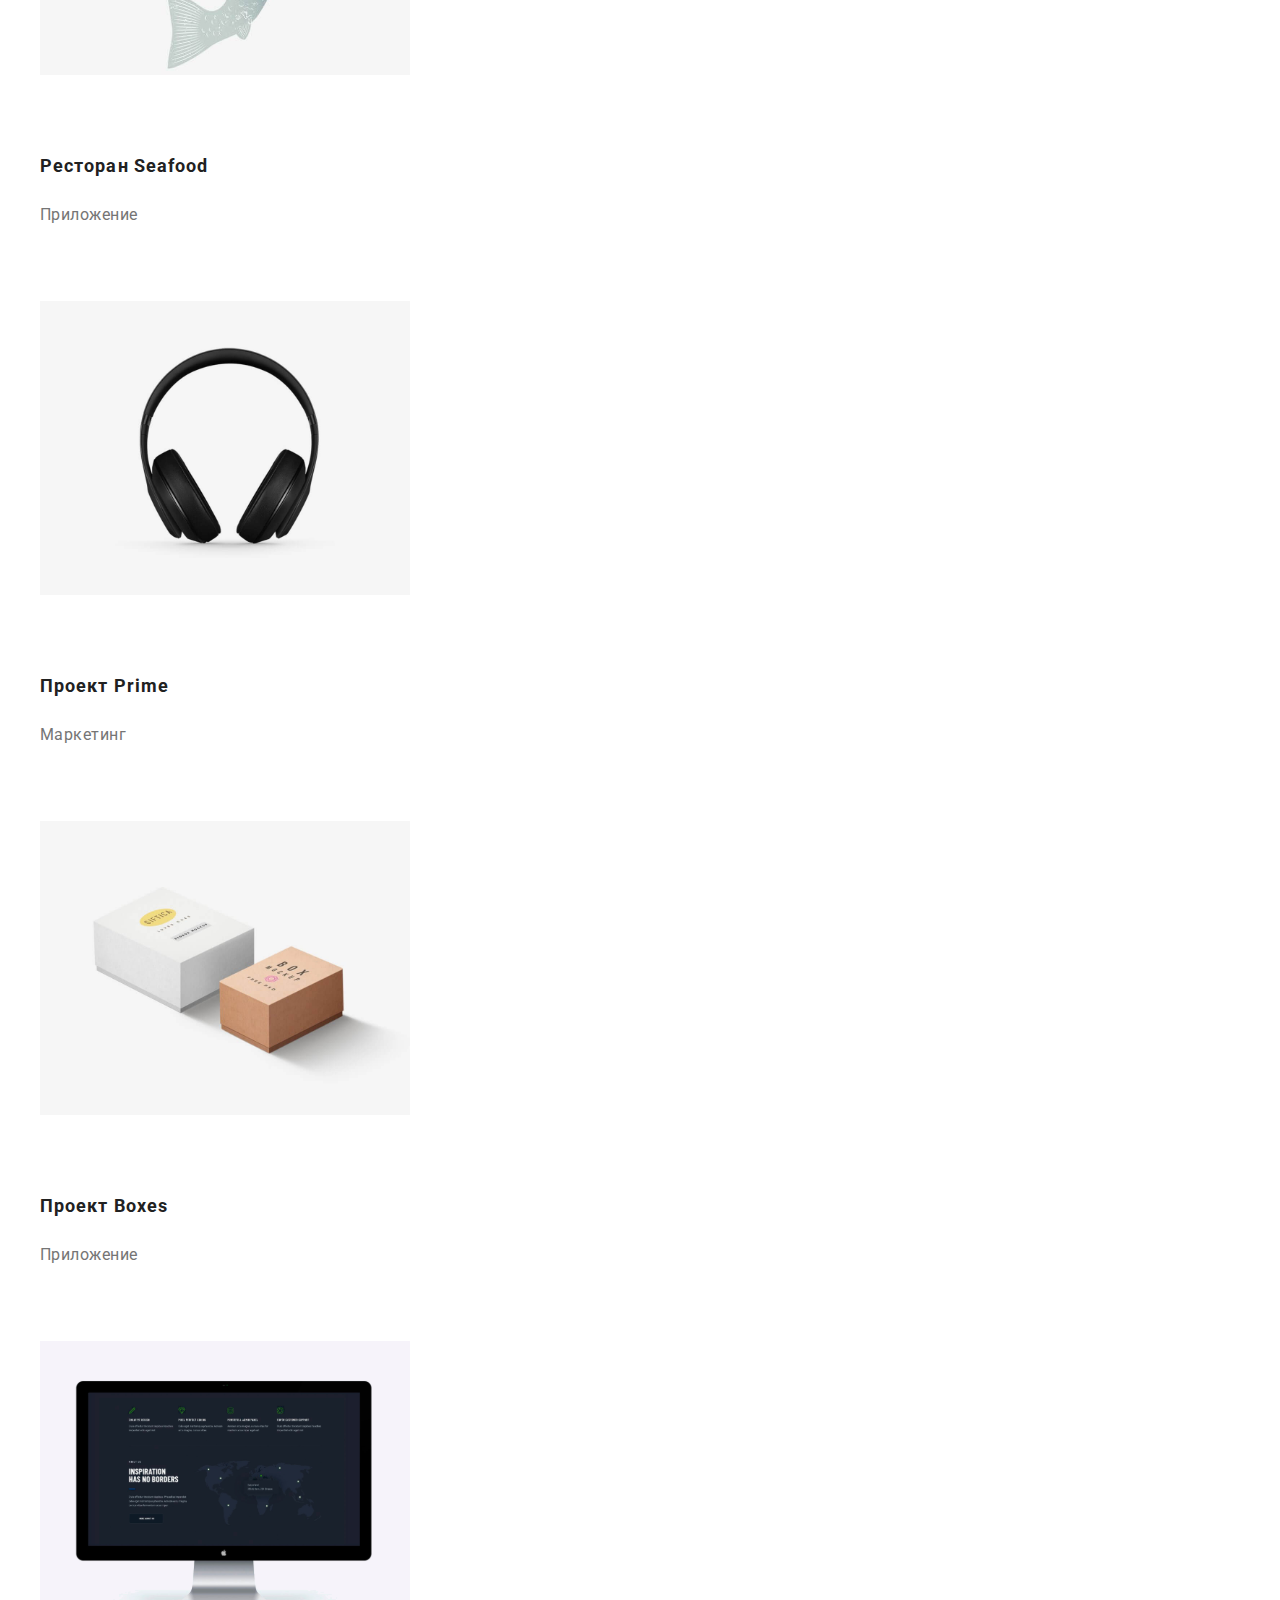
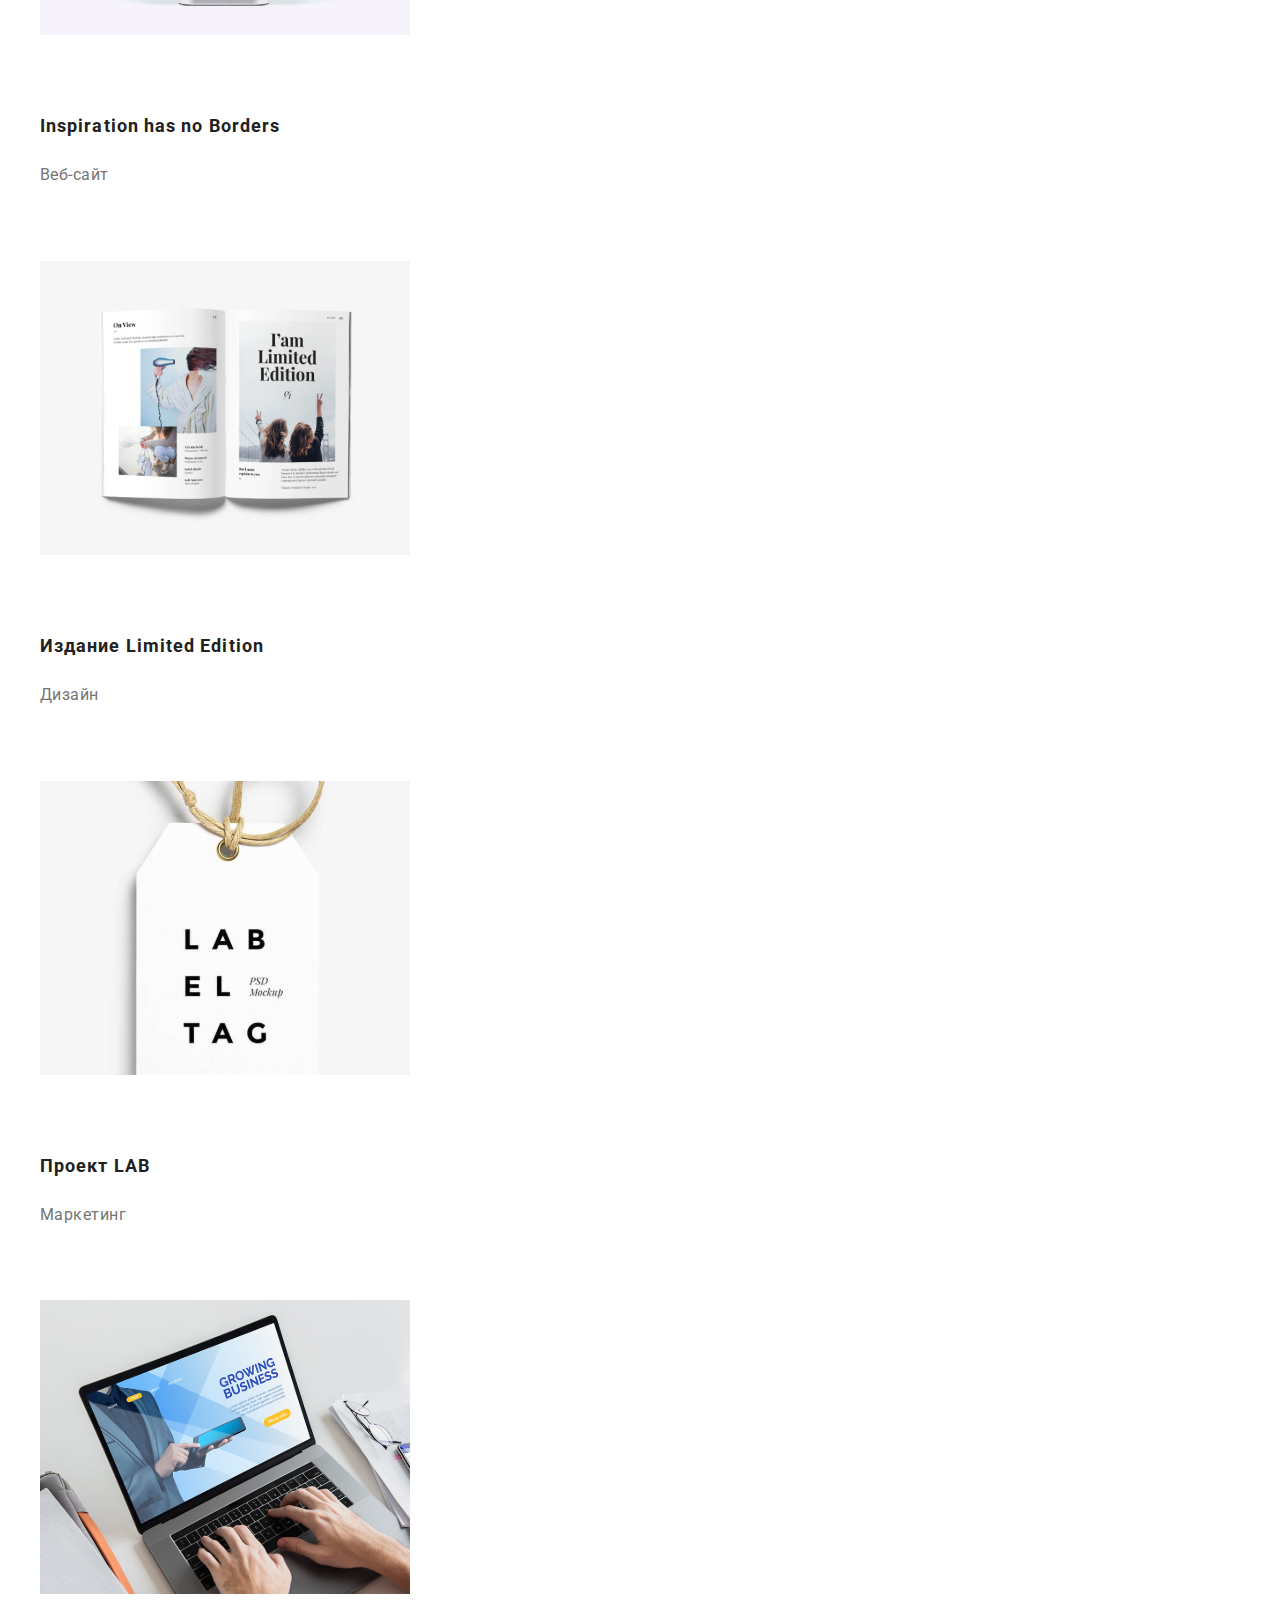
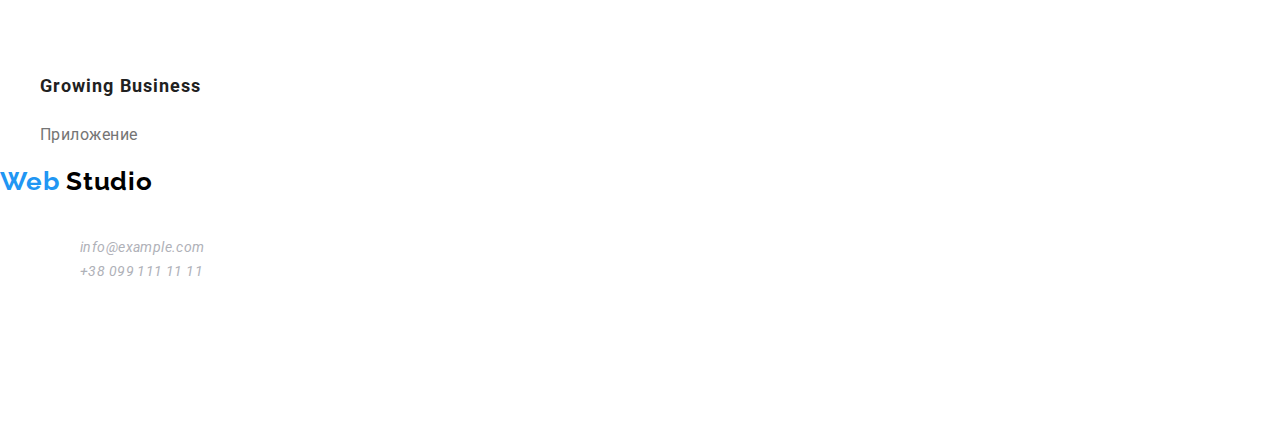
==== commit dba82a58: "3" ====
--- a/portfolio.html
+++ b/portfolio.html
@@ -203,6 +203,7 @@
                   <li class="footer-address-item">
                     <a class="footer-address-link link" href=""> +38 099 111 11 11 </a></li>
                 </ul>
+                </ul>
               </address>
               <b class="add">ПРИСОЕДИНЯЙТЕСЬ</b>
               <ul class="social-link list">
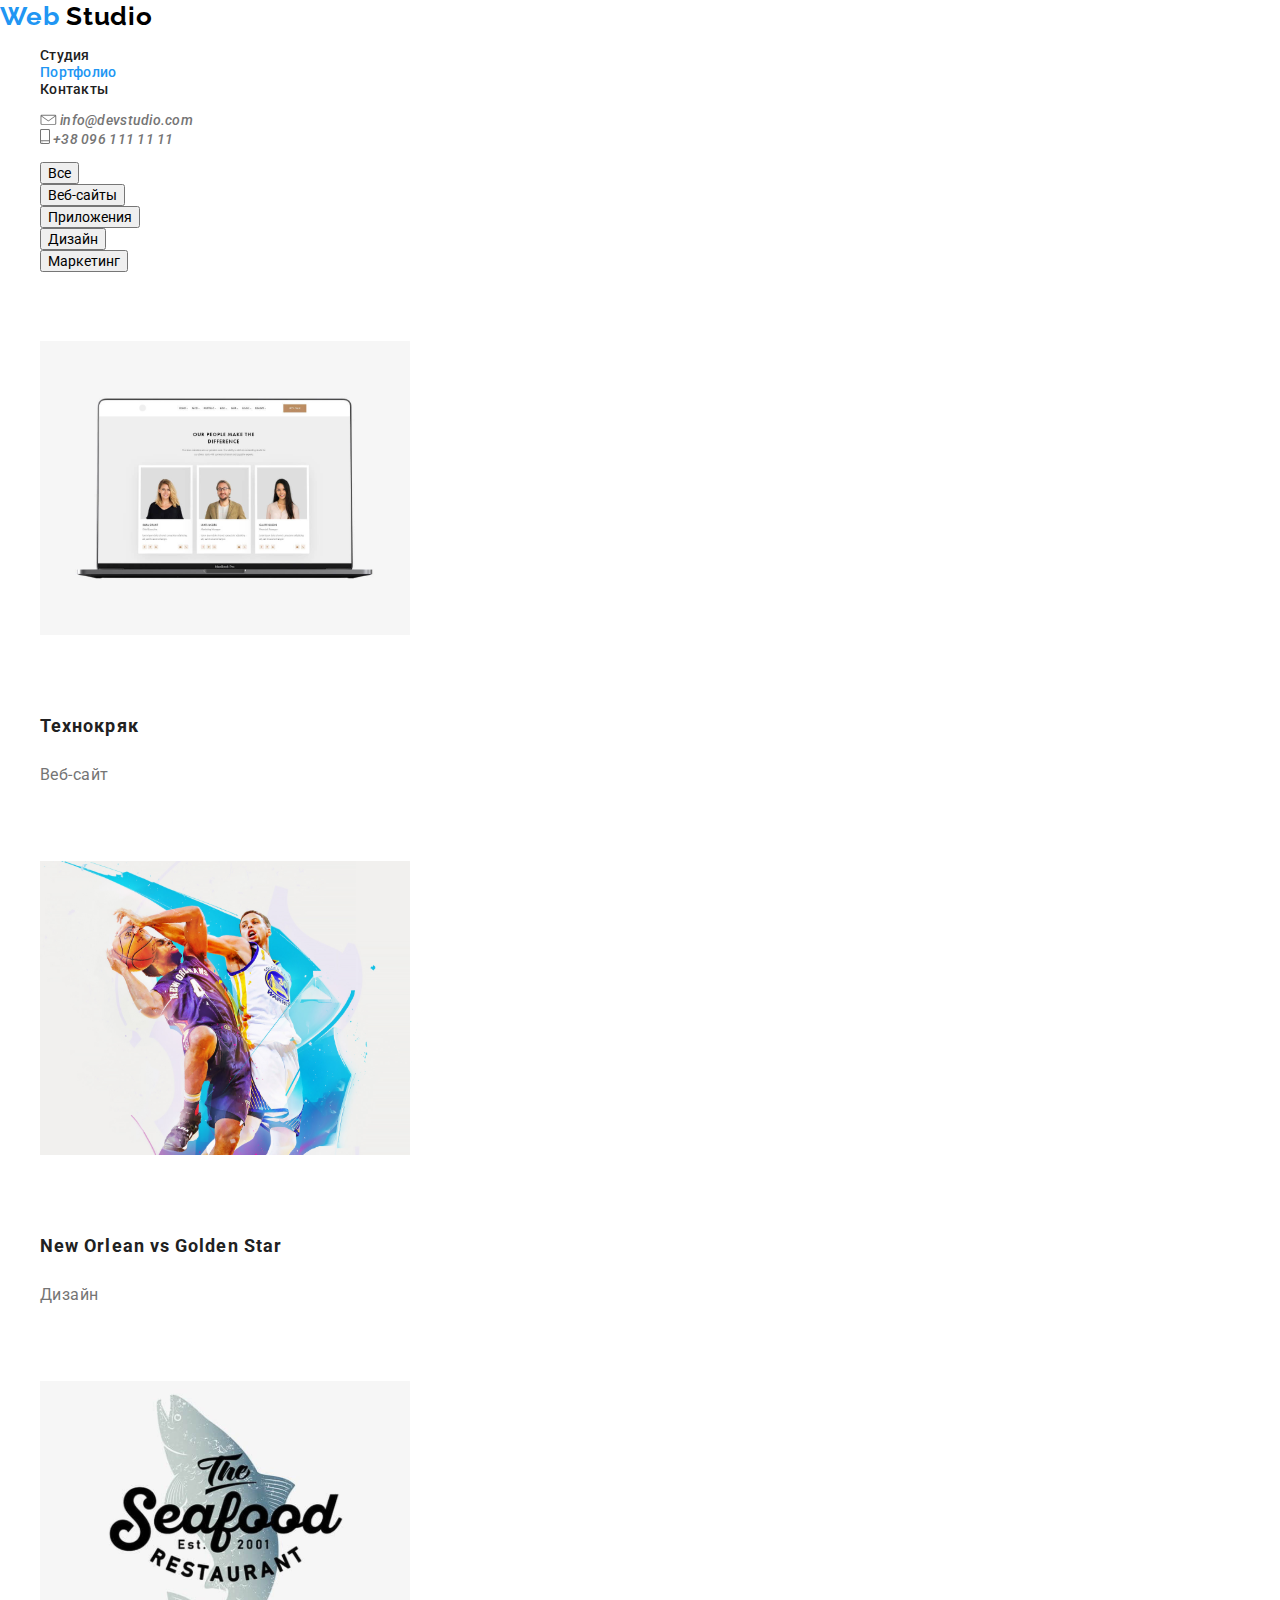
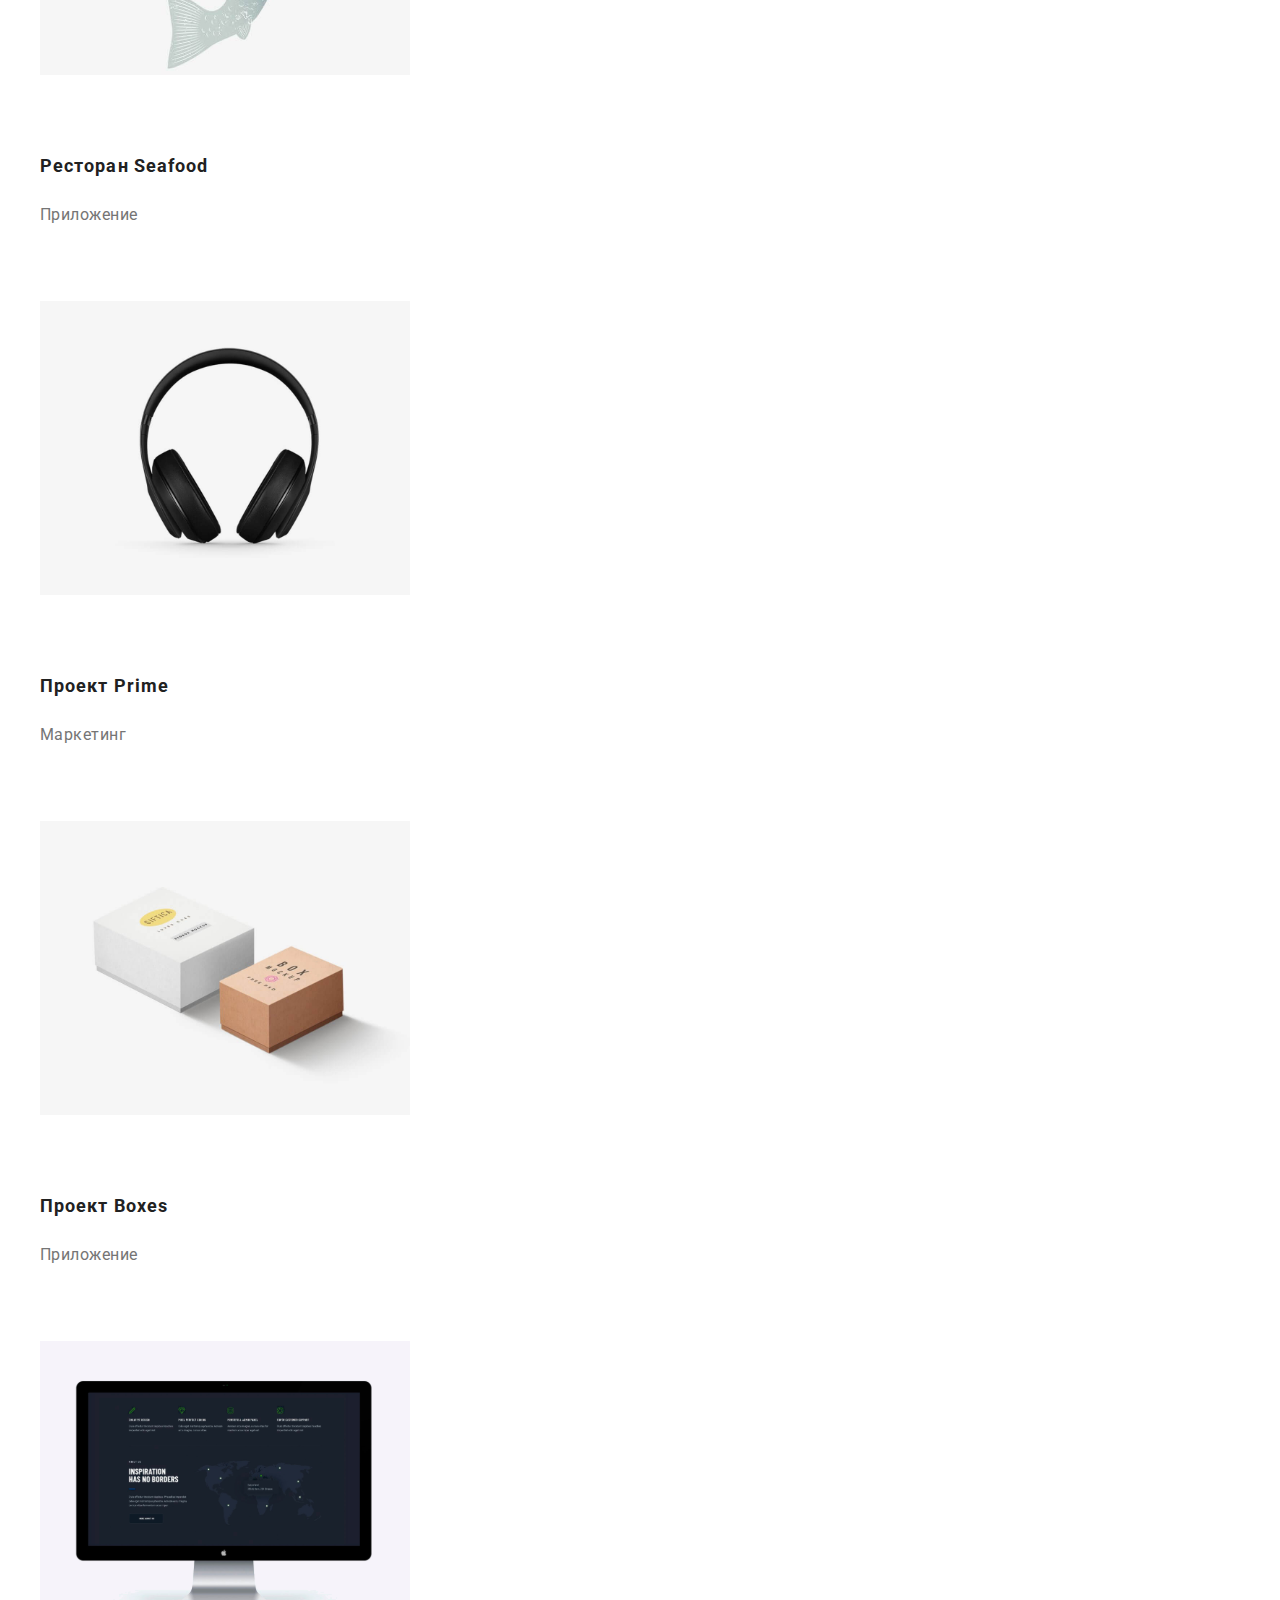
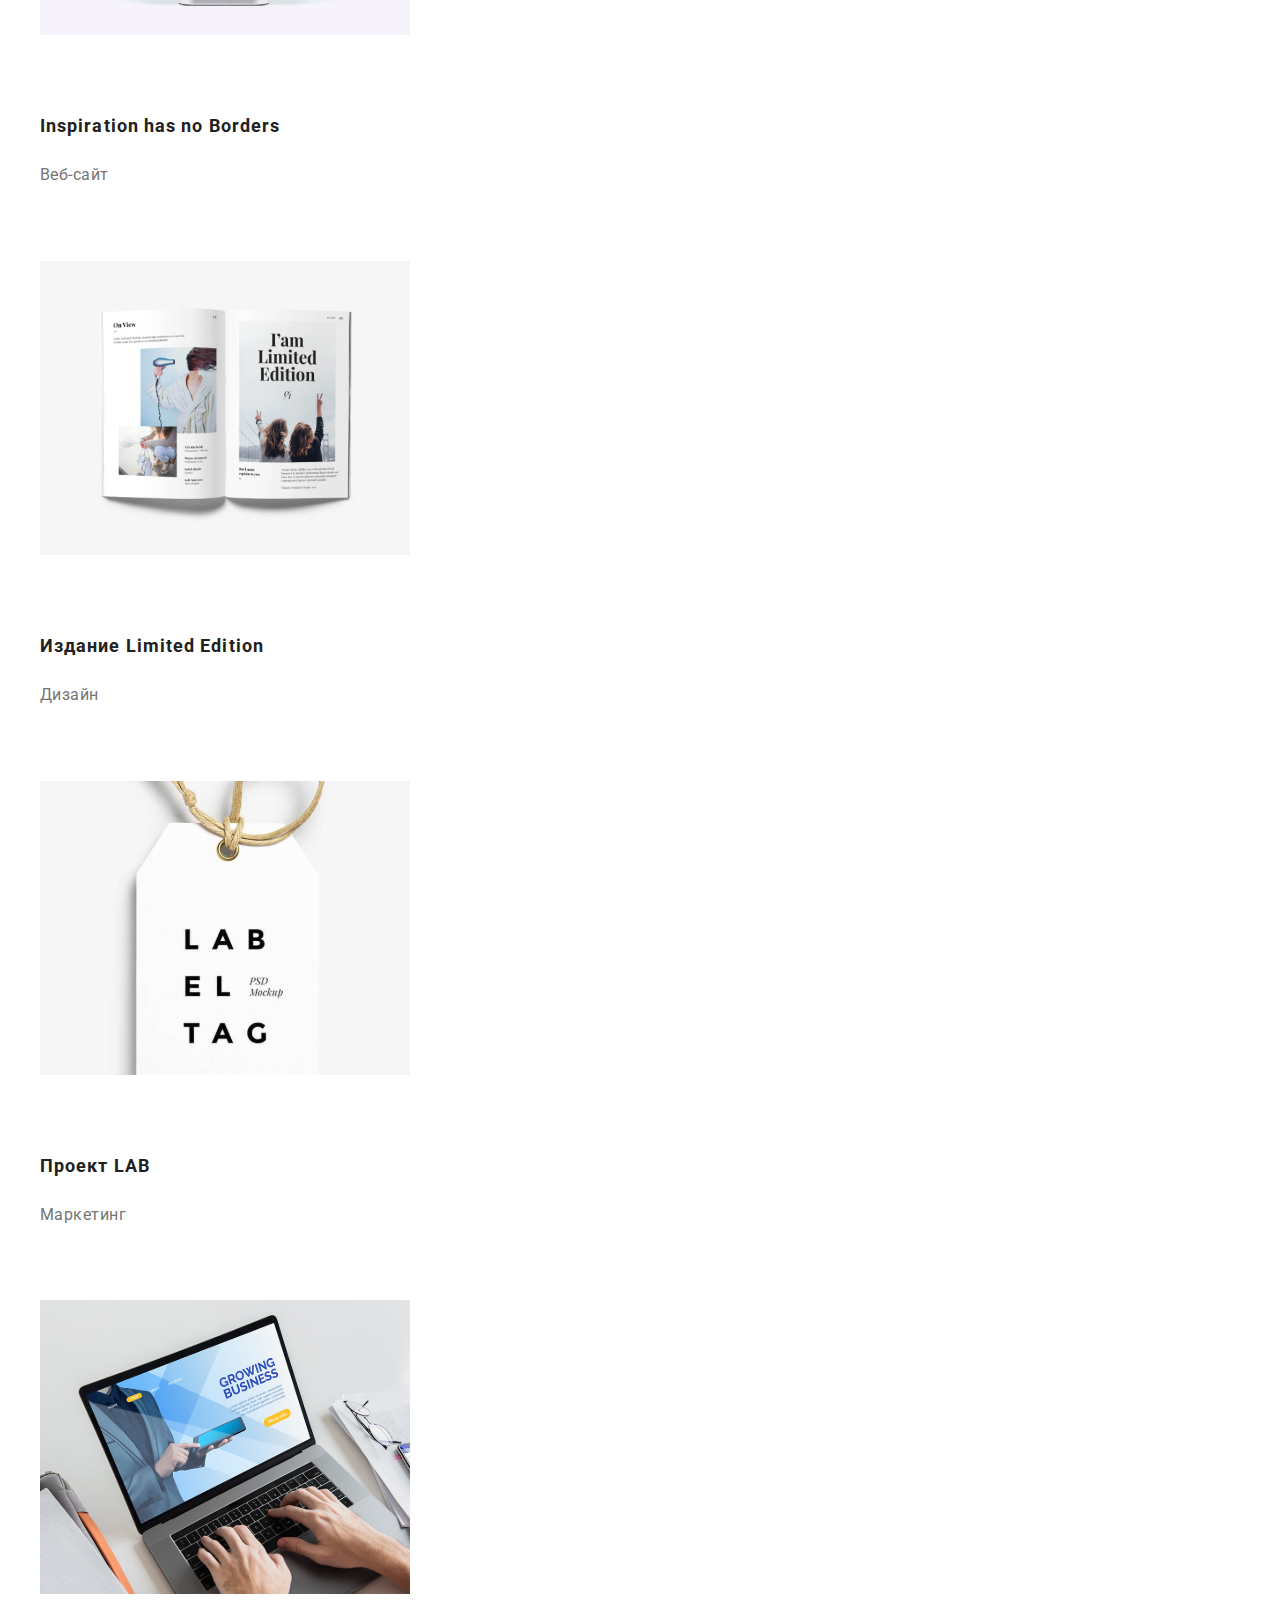
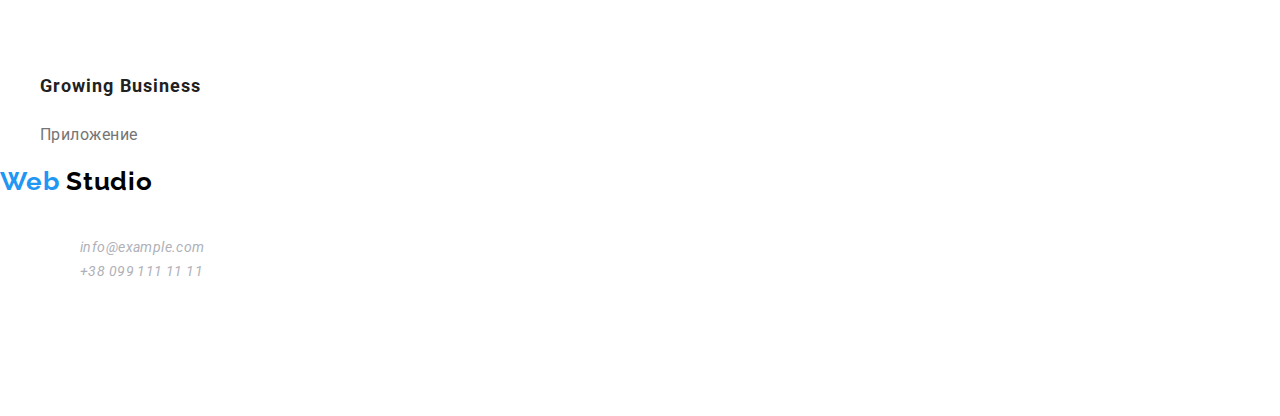
==== commit dac99a37: "5" ====
--- a/portfolio.html
+++ b/portfolio.html
@@ -203,7 +203,7 @@
                   <li class="footer-address-item">
                     <a class="footer-address-link link" href=""> +38 099 111 11 11 </a></li>
                 </ul>
-                </ul>
+              
               </address>
               <b class="add">ПРИСОЕДИНЯЙТЕСЬ</b>
               <ul class="social-link list">
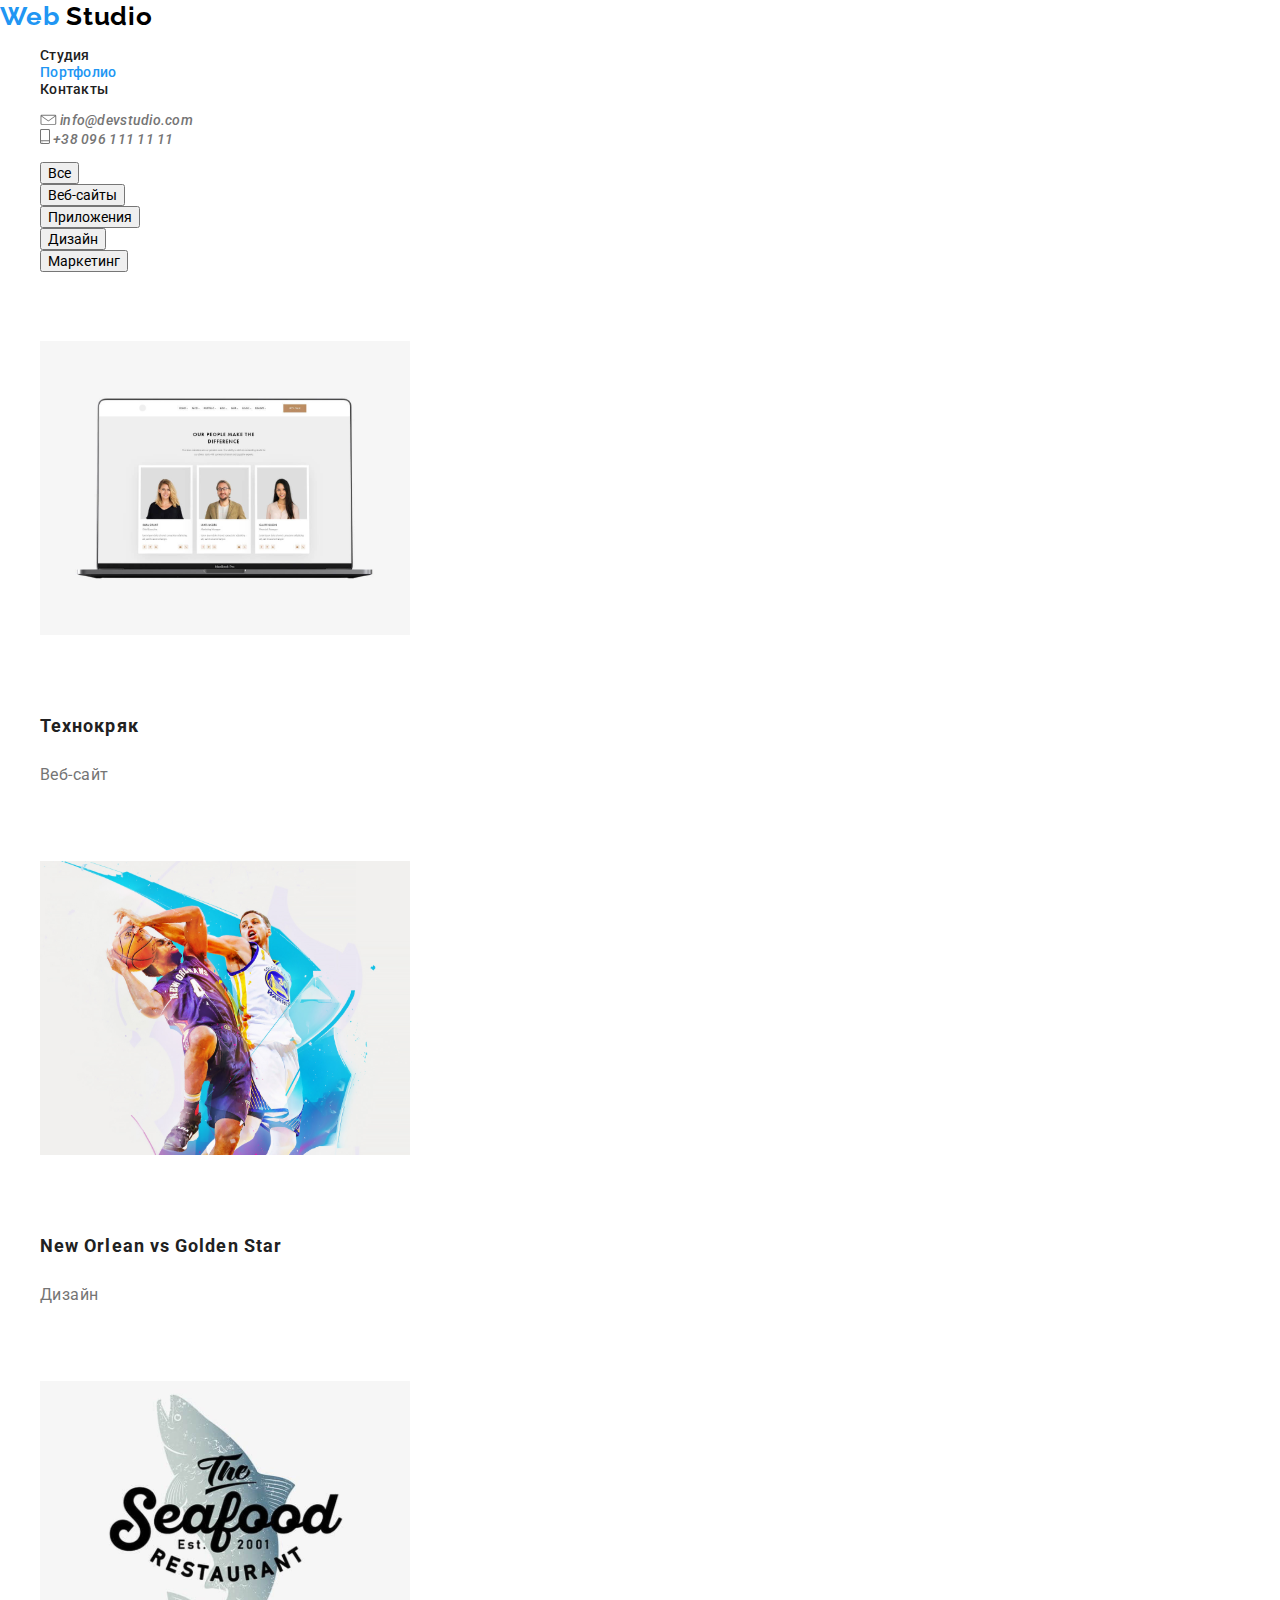
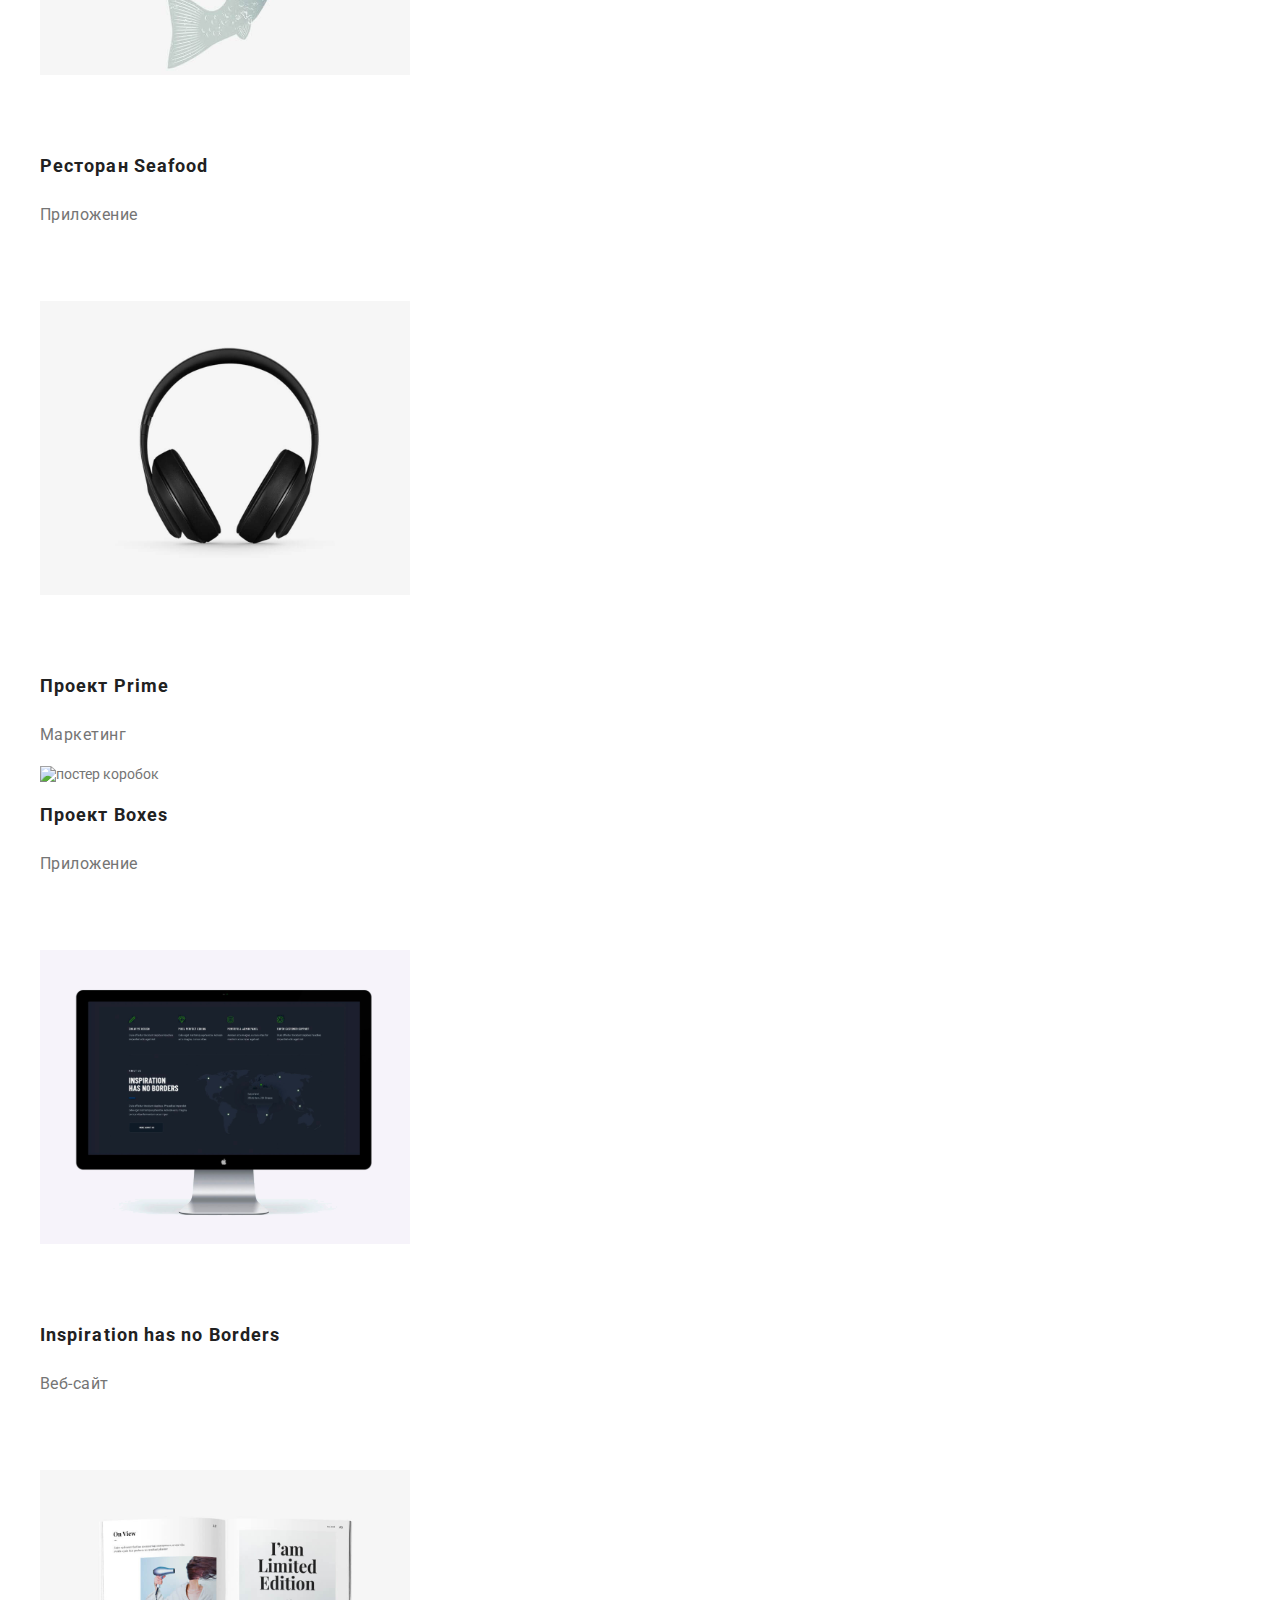
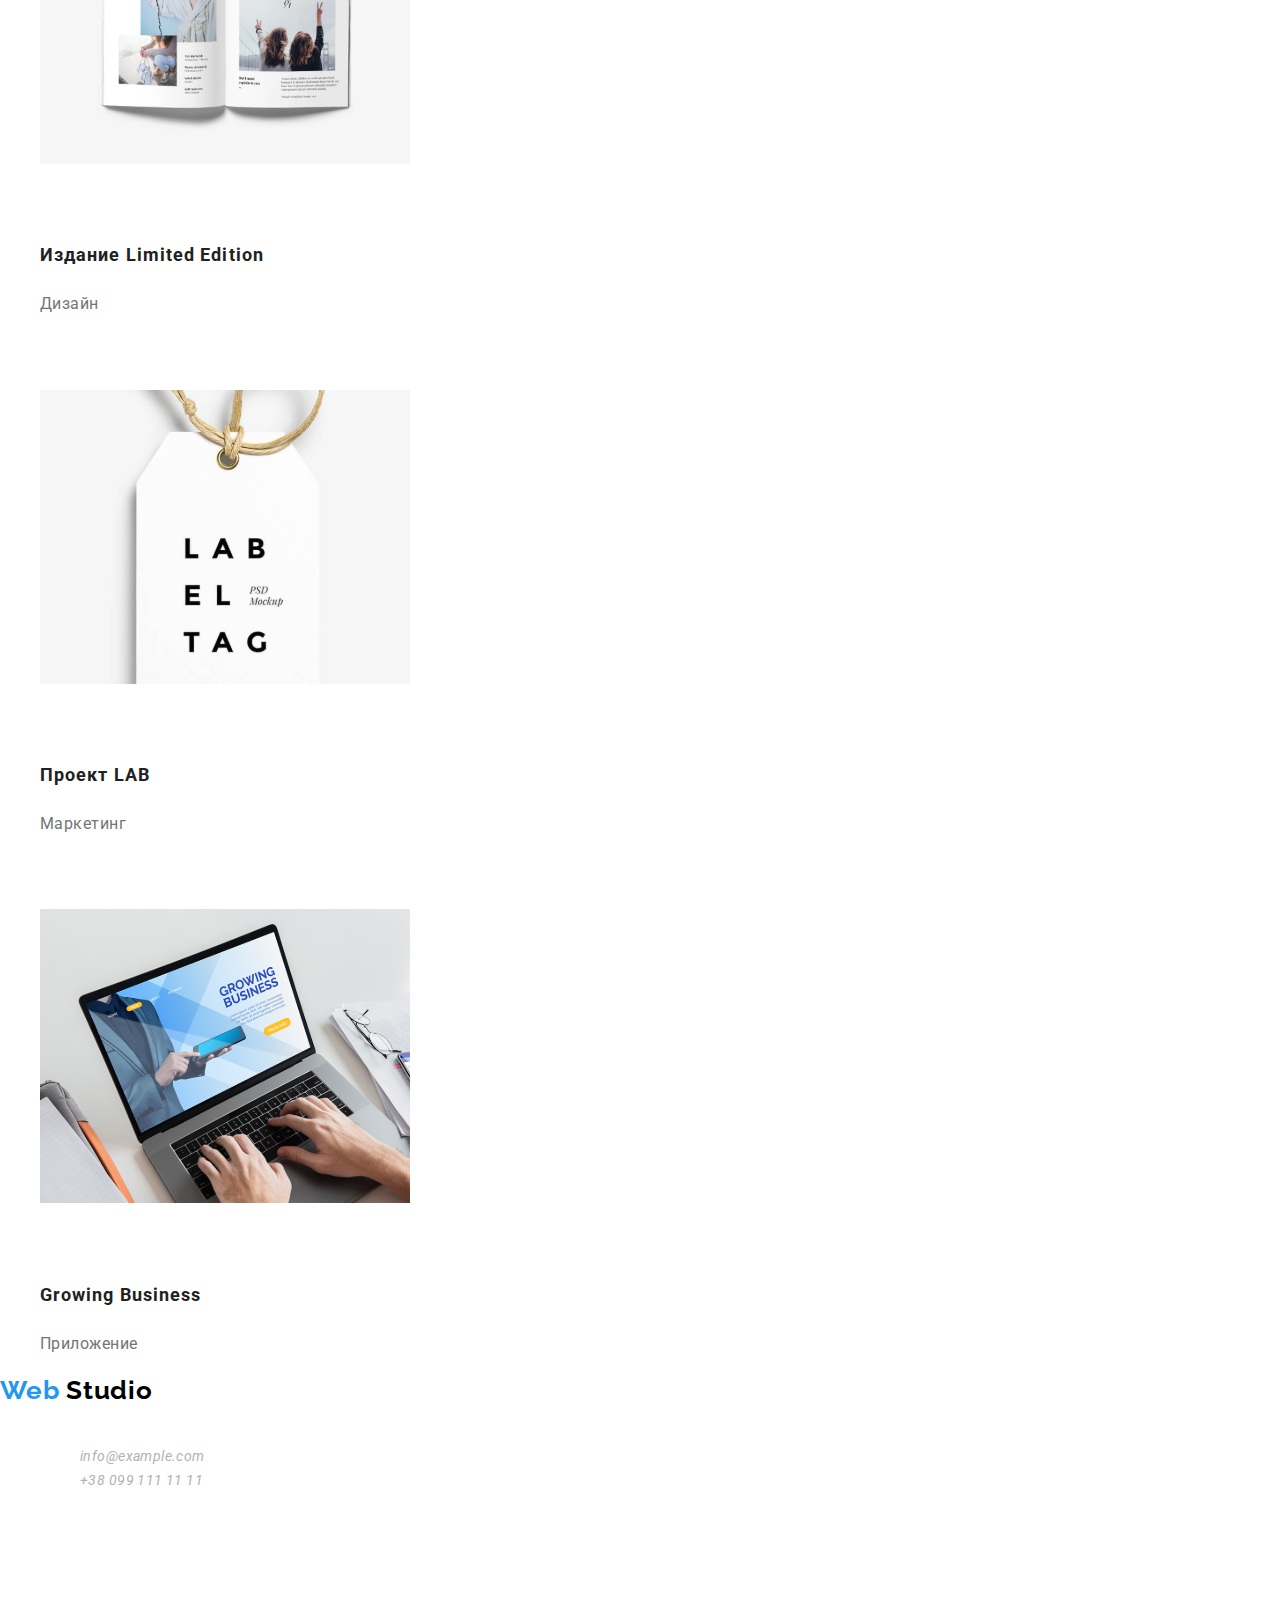
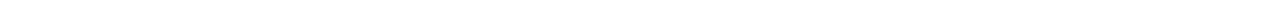
==== commit bc01b6d5: "6" ====
--- a/portfolio.html
+++ b/portfolio.html
@@ -64,7 +64,7 @@
 
             <li class="portfolio-list-item">
               <img
-                src="./img/portfolio main photo/1.svg"
+                src="./img/portfoliomainphoto/1.svg"
                 alt="постер ноутбука"
                 width="370"
                 height="404"
@@ -75,7 +75,7 @@
 
             <li class="portfolio-list-item" >
               <img
-                src="./img/portfolio main photo/2.svg"
+                src="./img/portfoliomainphoto/2.svg"
                 alt="постер баскетболистов"
                 width="370"
                 height="404"
@@ -88,7 +88,7 @@
 
             <li class="portfolio-list-item" >
               <img
-                src="./img/portfolio main photo/3.svg"
+                src="./img/portfoliomainphoto/3.svg"
                 alt="постер ресторана "
                 width="370"
                 height="404"
@@ -101,7 +101,7 @@
 
             <li class="portfolio-list-item" >
               <img
-                src="./img/portfolio main photo/4.svg"
+                src="./img/portfoliomainphoto/4.svg"
                 alt="постер наушников"
                 width="370"
                 height="404"
@@ -114,7 +114,7 @@
 
             <li class="portfolio-list-item" >
               <img
-                src="./img/portfolio main photo/5.svg"
+                src="./img/portfoliomainphoto/5.svgss"
                 alt="постер коробок"
                 width="370"
                 height="404"
@@ -127,7 +127,7 @@
 
             <li class="portfolio-list-item" >
               <img
-                src="./img/portfolio main photo/6.svg"
+                src="./img/portfoliomainphoto/6.svg"
                 alt="постер компьютера"
                 width="370"
                 height="404"
@@ -140,7 +140,7 @@
 
             <li class="portfolio-list-item" >
               <img
-                src="./img/portfolio main photo/7.svg"
+                src="./img/portfoliomainphoto/7.svg"
                 alt="постер книги"
                 width="370"
                 height="404"
@@ -153,7 +153,7 @@
 
             <li class="portfolio-list-item" >
               <img
-                src="./img/portfolio main photo/8.svg"
+                src="./img/portfoliomainphoto/8.svg"
                 alt="постер бирки"
                 width="370"
                 height="404"
@@ -164,7 +164,7 @@
 
             <li class="portfolio-list-item" >
               <img
-                src="./img/portfolio main photo/9.svg"
+                src="./img/portfoliomainphoto/9.svg"
                 alt="постер ноутбука"
                 width="370"
                 height="404"
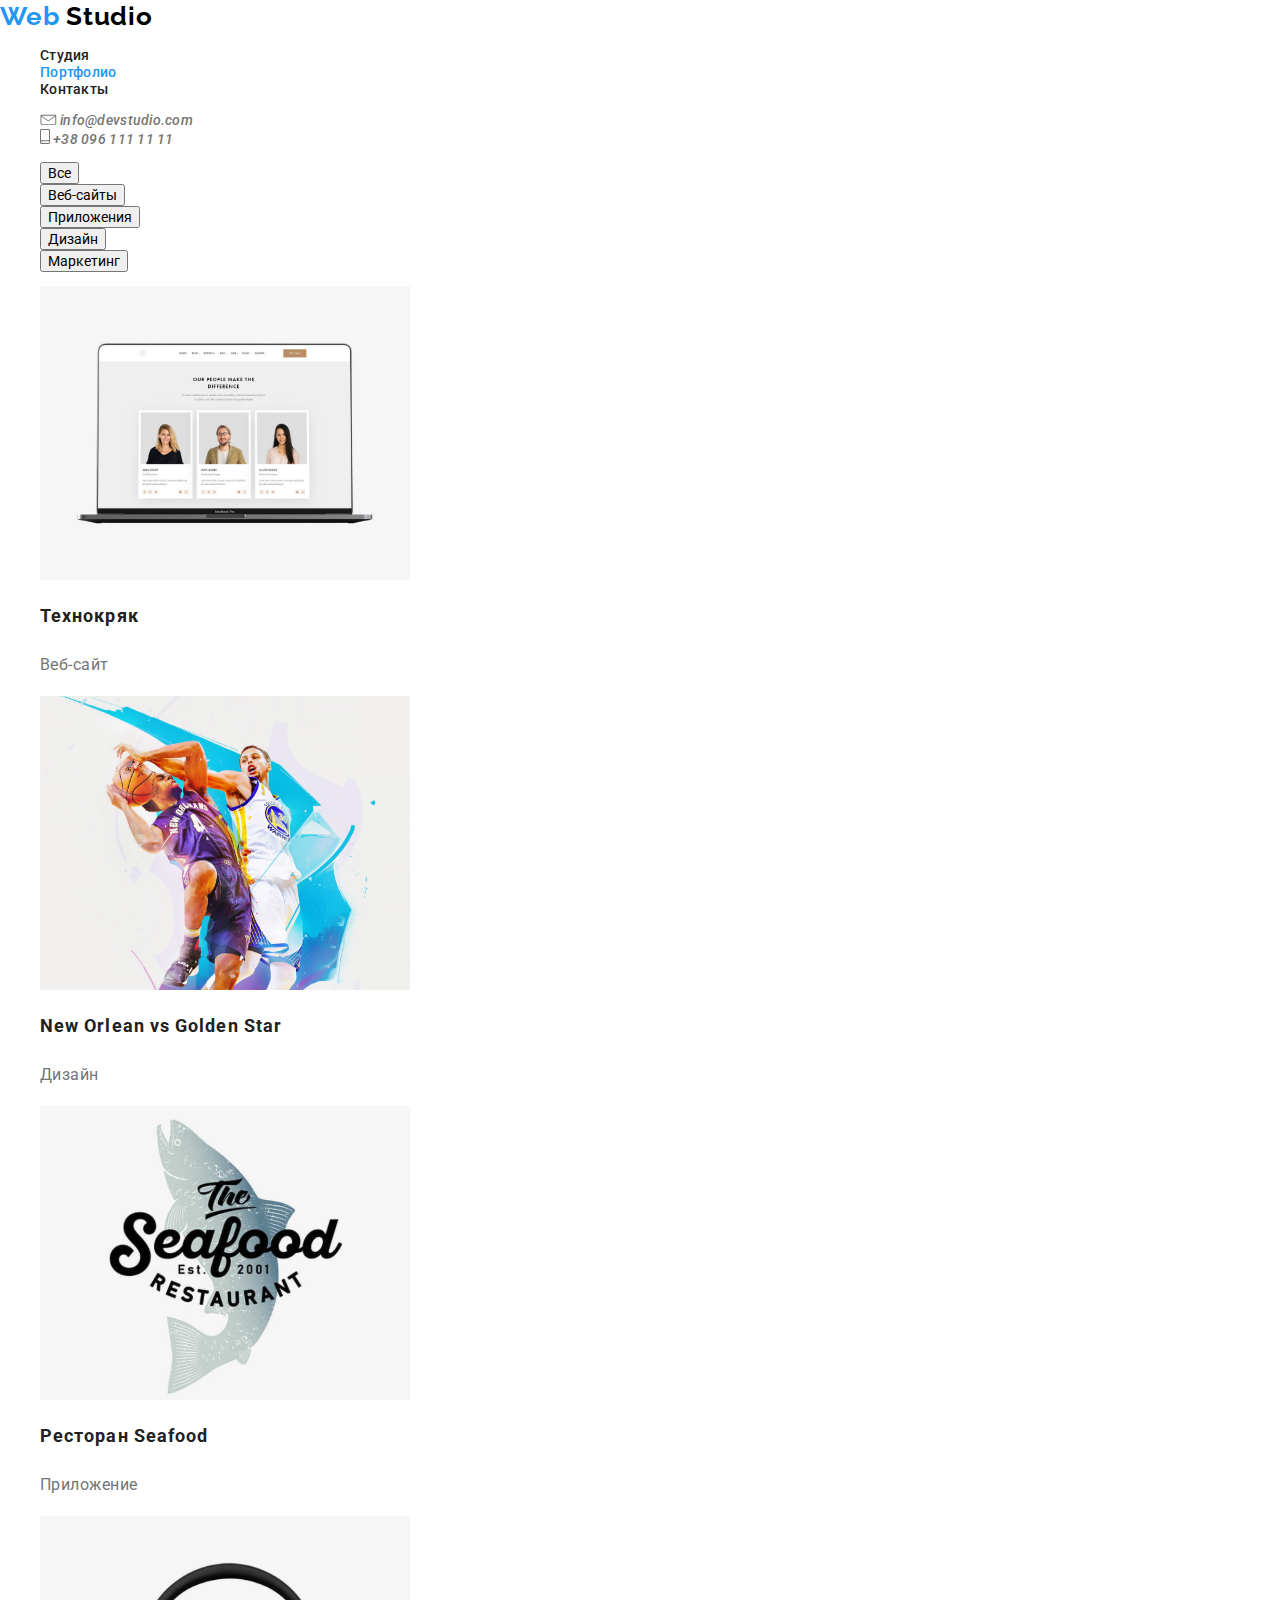
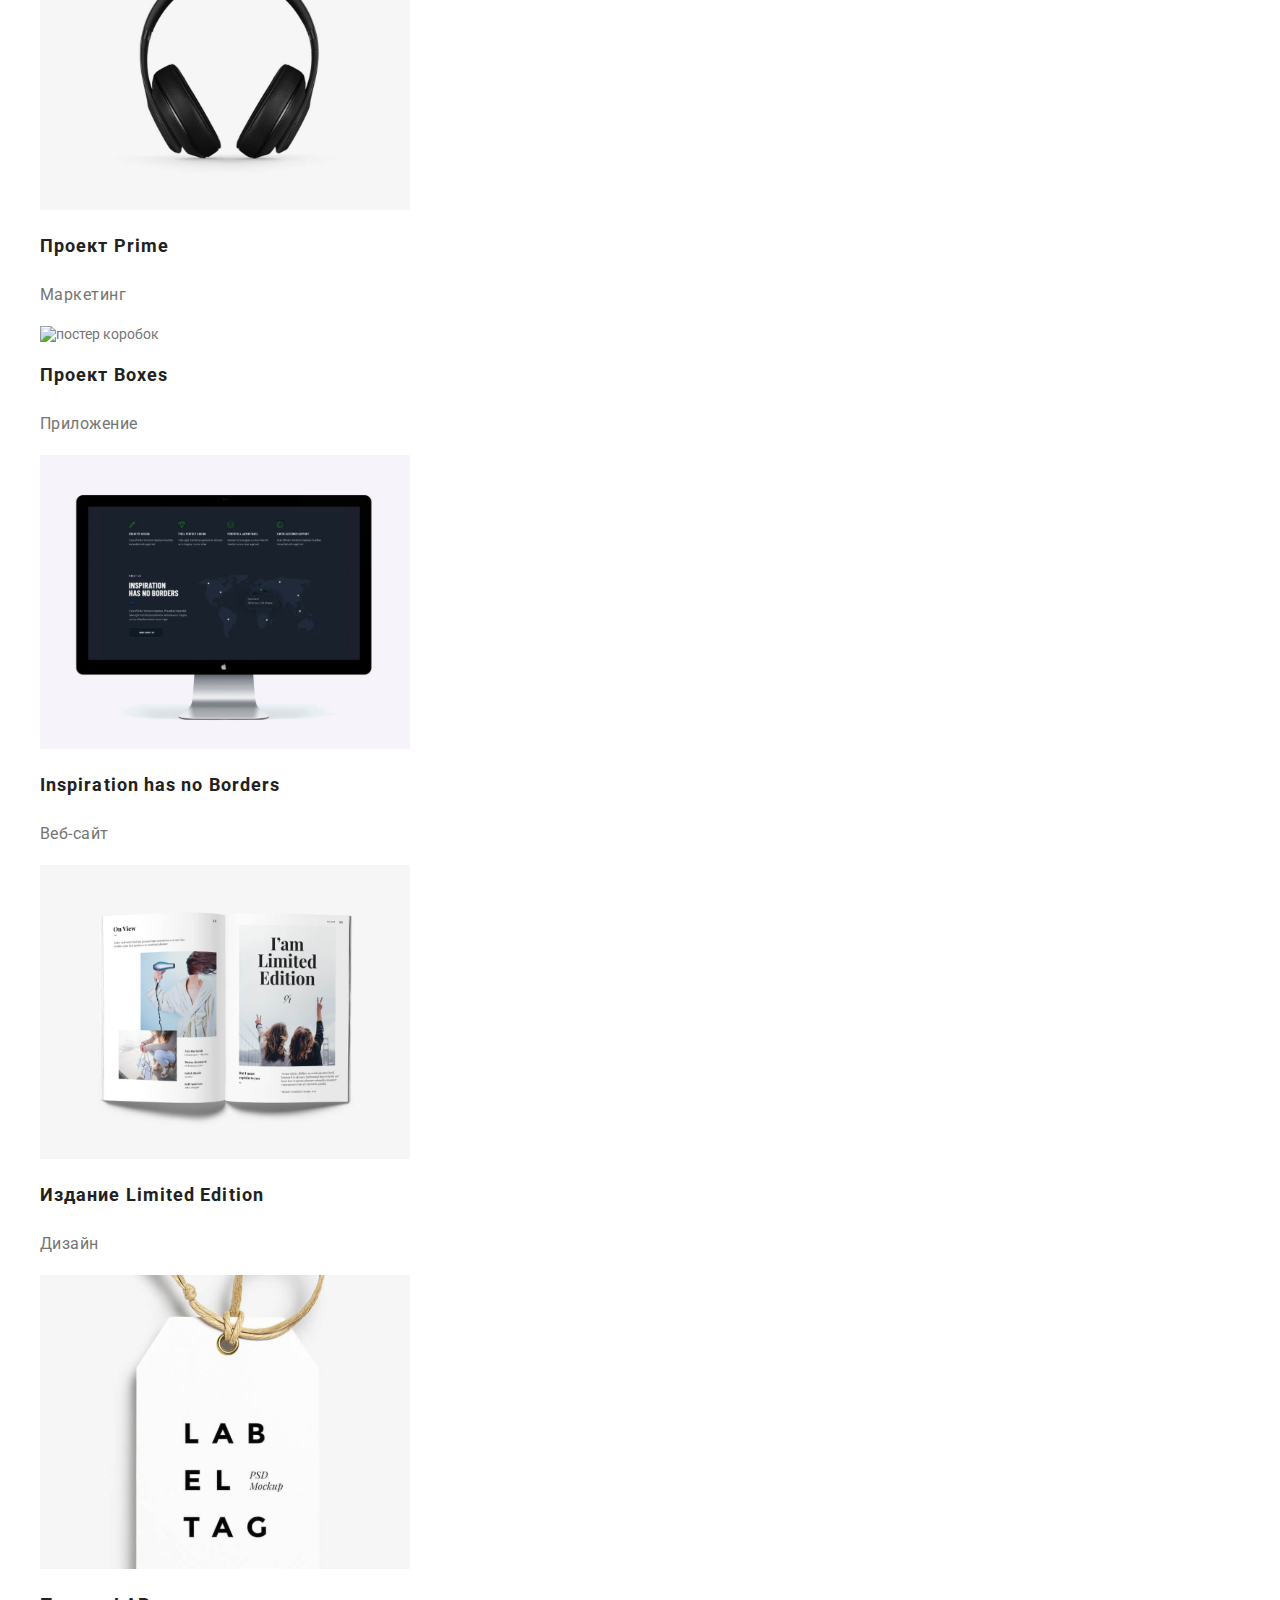
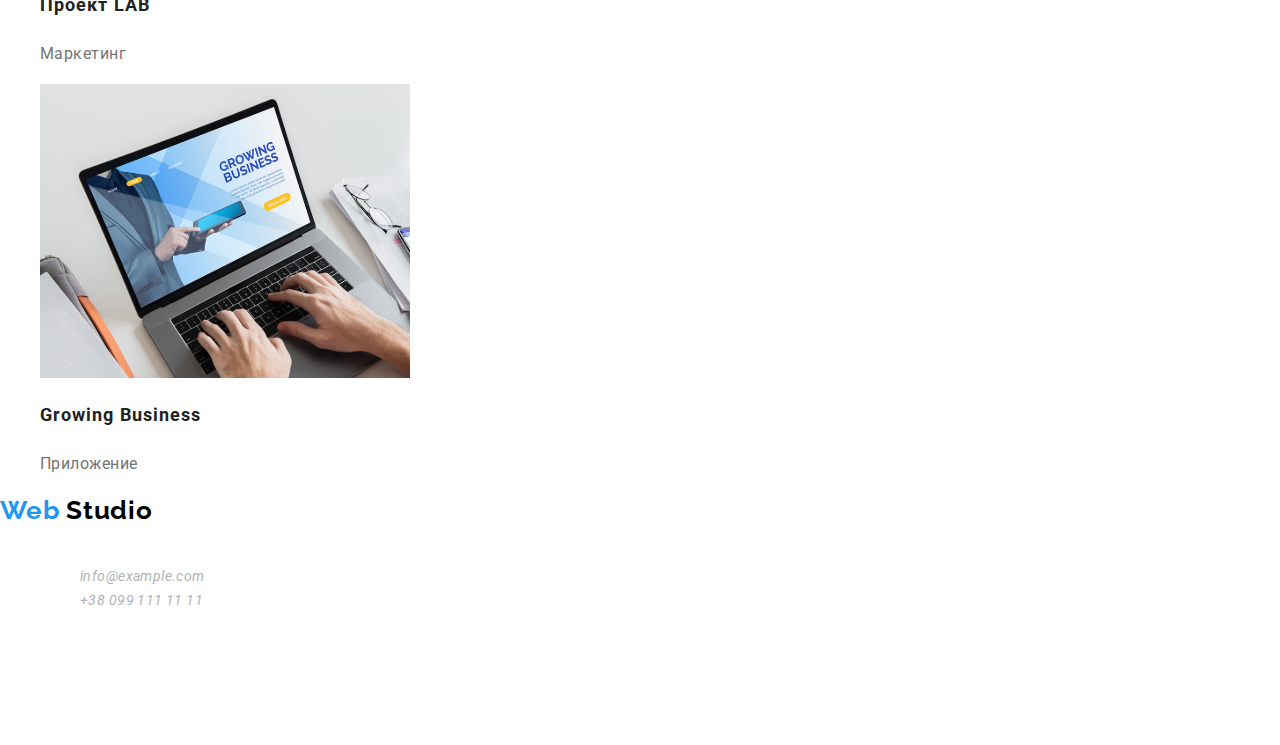
==== commit 7b663f61: "9" ====
--- a/portfolio.html
+++ b/portfolio.html
@@ -35,11 +35,11 @@
     <address class="header-address">
       <ul class="navigation-list-email-tel list">
         <li class="navigation-list-item-email-tel">
-          <img src="./img/logo mail and phone/envelope.svg" alt="картинка конверта" />
+          <img src="./img/logomailandphone/envelope.svg" alt="картинка конверта" />
           <a class="header-email link" href=""><span lang="en">info@devstudio.com</span></a>
         </li>
         <li class="navigation-list-item-email-tel">
-          <img src="./img/logo mail and phone/smartphone.svg" alt="картинка телефона" />
+          <img src="./img/logomailandphone/smartphone.svg" alt="картинка телефона" />
           <a class="header-tel link" href="">+38 096 111 11 11</a>
         </li>
       </ul>
@@ -66,8 +66,7 @@
               <img
                 src="./img/portfoliomainphoto/1.svg"
                 alt="постер ноутбука"
-                width="370"
-                height="404"
+               
               />
               <h2 class="portfolio-title">Технокряк</h2>
               <p class="portfolio-description" >Веб-сайт</p>
@@ -77,8 +76,7 @@
               <img
                 src="./img/portfoliomainphoto/2.svg"
                 alt="постер баскетболистов"
-                width="370"
-                height="404"
+                
               />
               <h2 class="portfolio-title">
                 <span lang="en">New Orlean vs Golden Star</span>
@@ -90,8 +88,7 @@
               <img
                 src="./img/portfoliomainphoto/3.svg"
                 alt="постер ресторана "
-                width="370"
-                height="404"
+               
               />
               <h2 class="portfolio-title">
                 Ресторан <span lang="en"> Seafood</span>
@@ -103,8 +100,7 @@
               <img
                 src="./img/portfoliomainphoto/4.svg"
                 alt="постер наушников"
-                width="370"
-                height="404"
+                
               />
               <h2 class="portfolio-title">
                 Проект <span lang="en"> Prime</span>
@@ -116,8 +112,7 @@
               <img
                 src="./img/portfoliomainphoto/5.svgss"
                 alt="постер коробок"
-                width="370"
-                height="404"
+                
               />
               <h2 class="portfolio-title">
                 Проект <span lang="en">Boxes</span>
@@ -129,8 +124,7 @@
               <img
                 src="./img/portfoliomainphoto/6.svg"
                 alt="постер компьютера"
-                width="370"
-                height="404"
+                
               />
               <h2 class="portfolio-title">
                 <span lang="en">Inspiration has no Borders</span>
@@ -142,8 +136,7 @@
               <img
                 src="./img/portfoliomainphoto/7.svg"
                 alt="постер книги"
-                width="370"
-                height="404"
+               
               />
               <h2 class="portfolio-title">
                 Издание <span lang="en">Limited Edition</span>
@@ -155,8 +148,7 @@
               <img
                 src="./img/portfoliomainphoto/8.svg"
                 alt="постер бирки"
-                width="370"
-                height="404"
+               
               />
               <h2 class="portfolio-title" >Проект <span lang="en">LAB</span></h2>
               <p class="portfolio-description">Маркетинг</p>
@@ -166,8 +158,7 @@
               <img
                 src="./img/portfoliomainphoto/9.svg"
                 alt="постер ноутбука"
-                width="370"
-                height="404"
+                
               />
               <h2 class="portfolio-title">
                 <span lang="en">Growing Business</span>
@@ -209,18 +200,18 @@
               <ul class="social-link list">
                 <li class="social-link-list-item">
                   <a class="social-links link" href="" aria-label="ссылка на instagram">
-                    <img src="./img/social pictures/instagram2.svg" alt="instagram"> </a></li>
+                    <img src="./img/socialpictures/instagram2.svg" alt="instagram"> </a></li>
                 <li class="social-link-list-item">
                   <a class="social-links link" href="" aria-label="ссылка на twitter">
-                    <img src="./img/social pictures/twitter2.svg" alt="twitter">
+                    <img src="./img/socialpictures/twitter2.svg" alt="twitter">
                   </a></li>
                 <li class="social-link-list-item">
                   <a class="social-links link" href="" aria-label="ссылка на facebook">
-                    <img src="./img/social pictures/facebook2.svg" alt="facebook">
+                    <img src="./img/socialpictures/facebook2.svg" alt="facebook">
                   </a></li>
                 <li class="social-link-list-item">
                   <a class="social-links link" href="" aria-label="ссылка на linkedin">
-                    <img src="./img/social pictures/linkedin2.svg" alt="linkedin"></a>
+                    <img src="./img/socialpictures/linkedin2.svg" alt="linkedin"></a>
                 </li>
               </ul>
       
